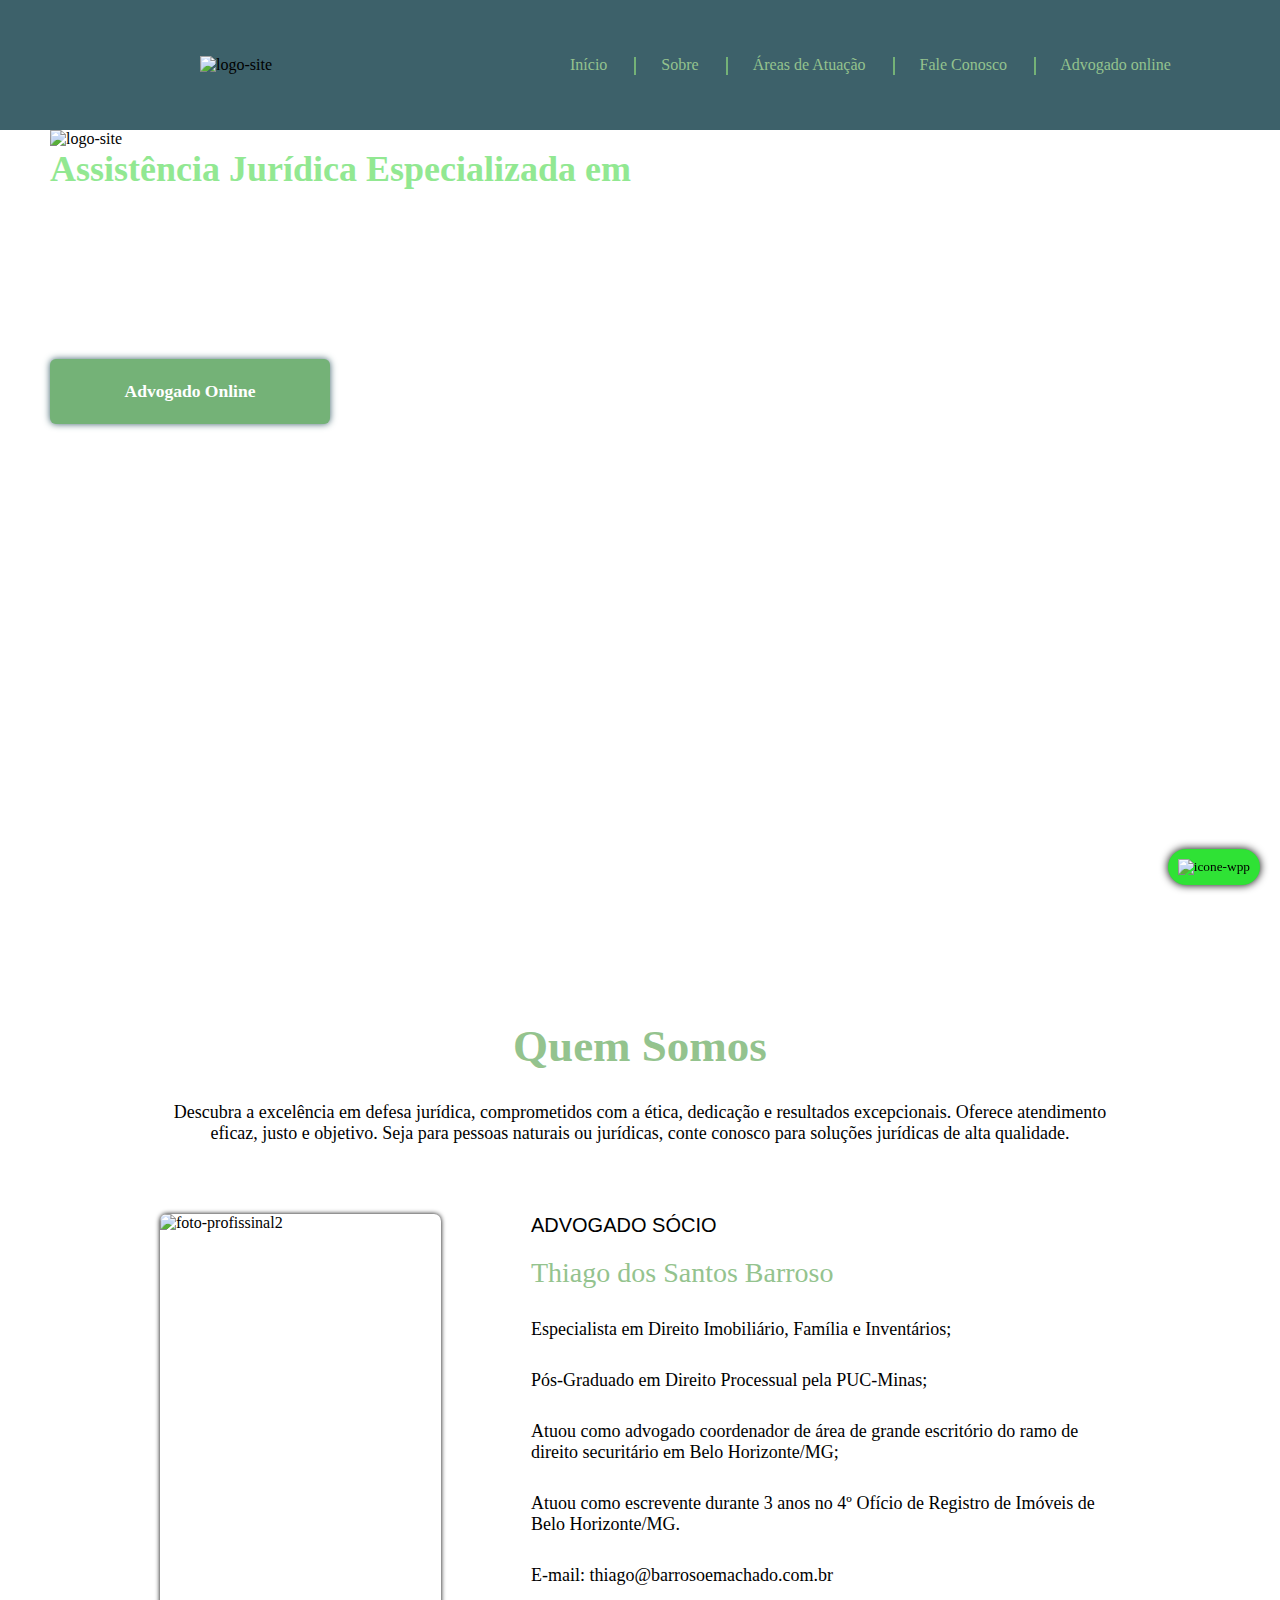
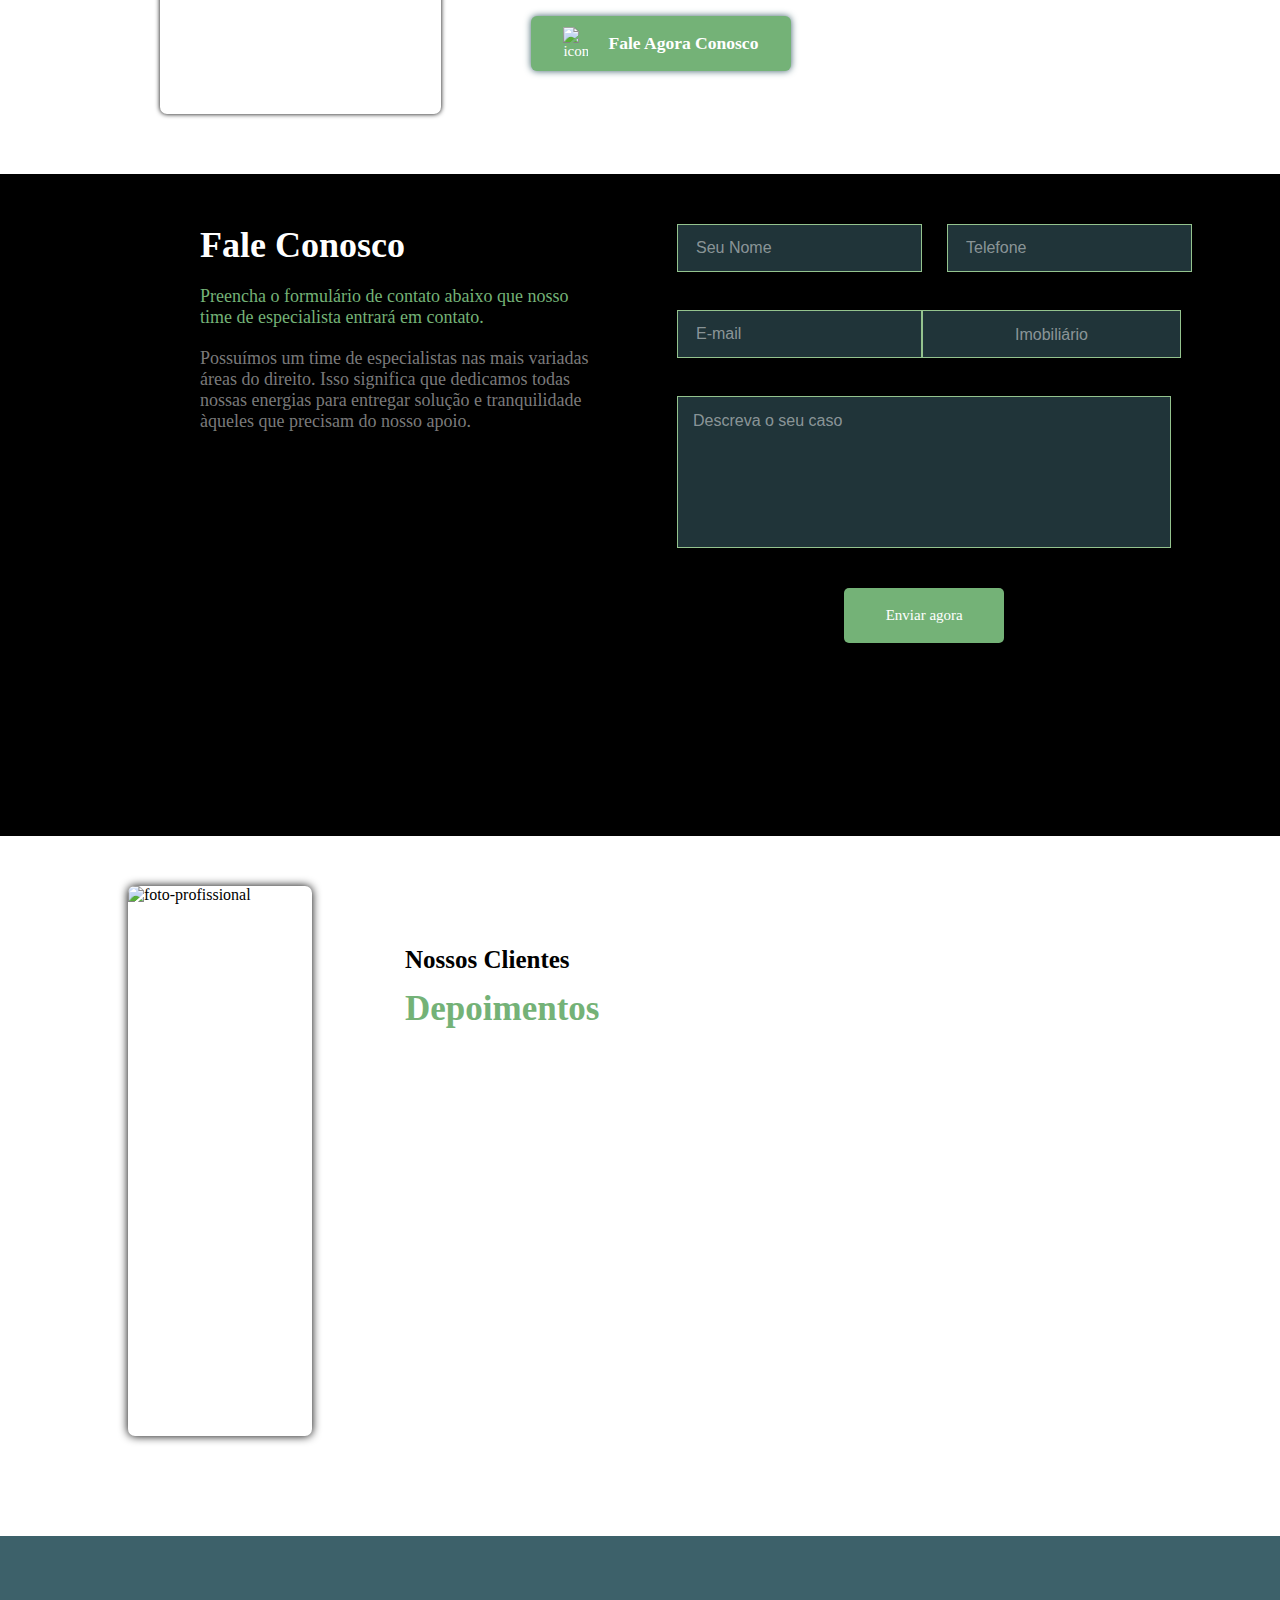
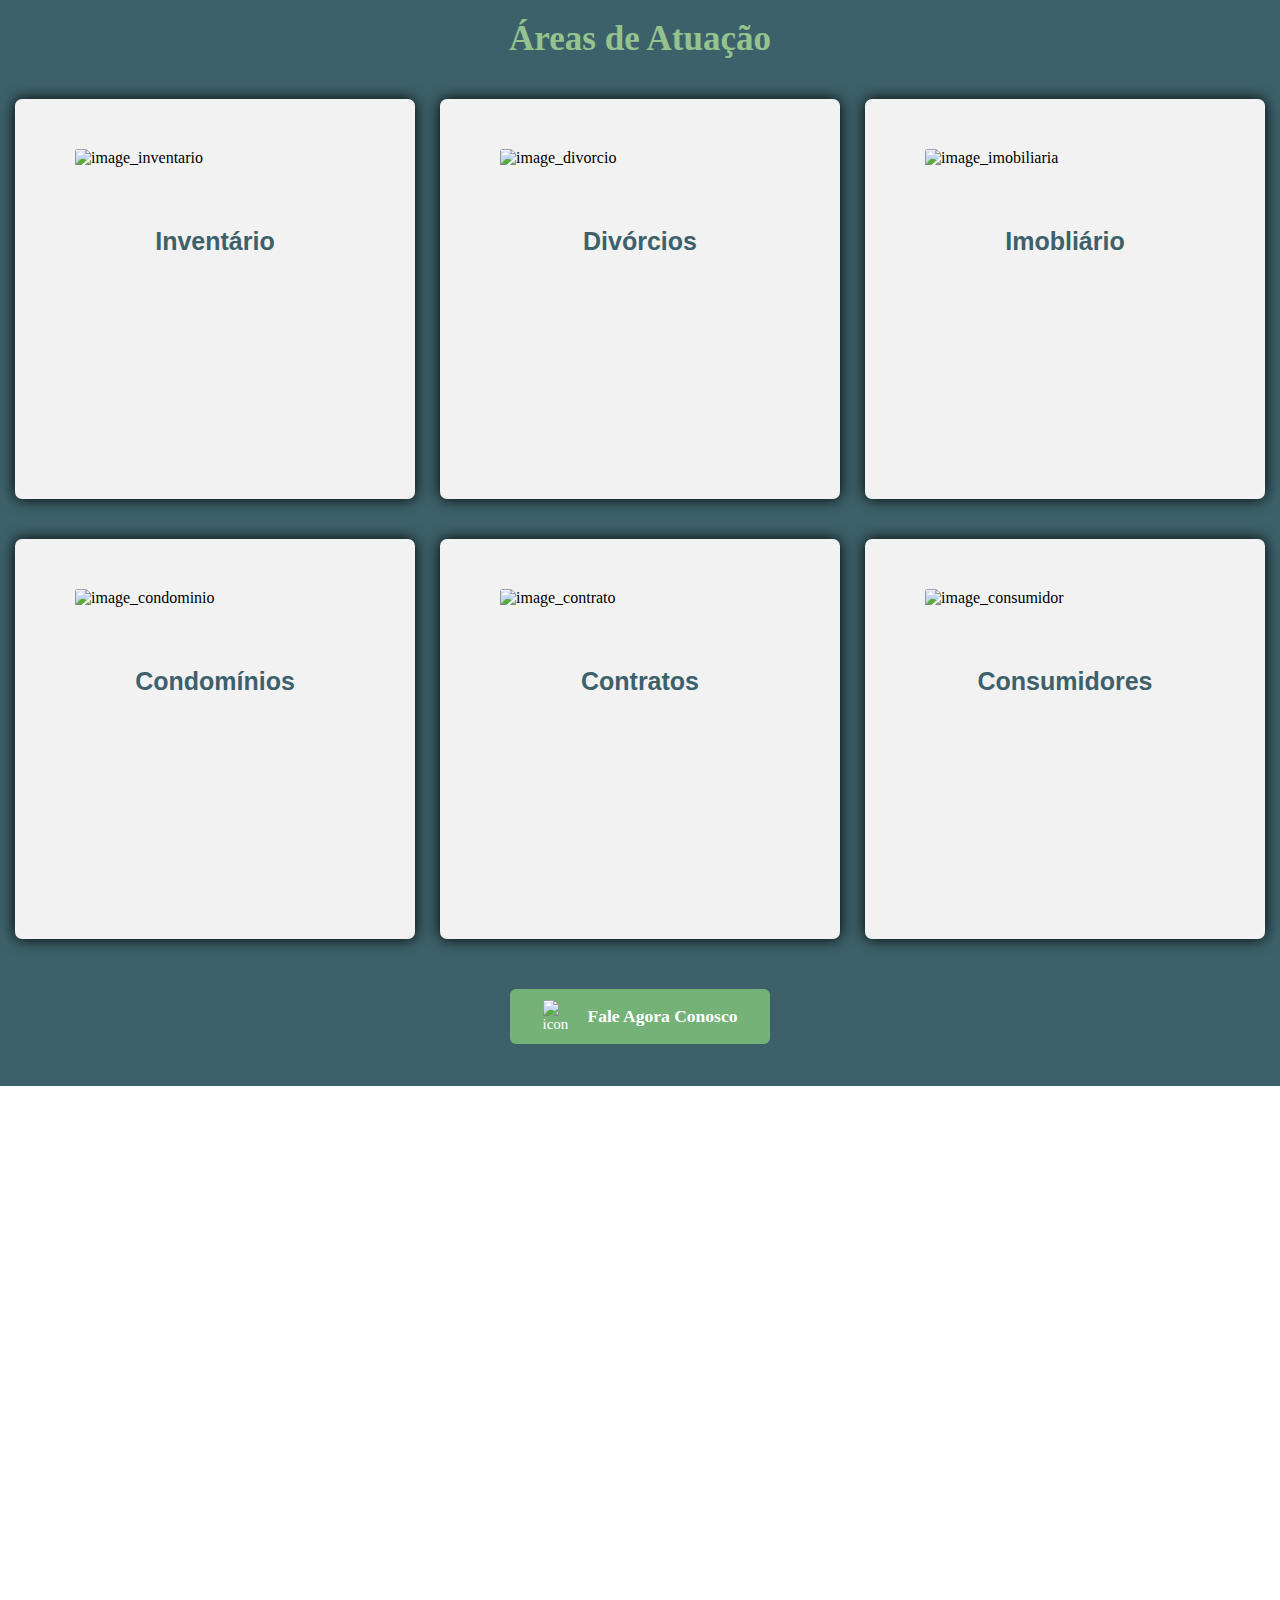
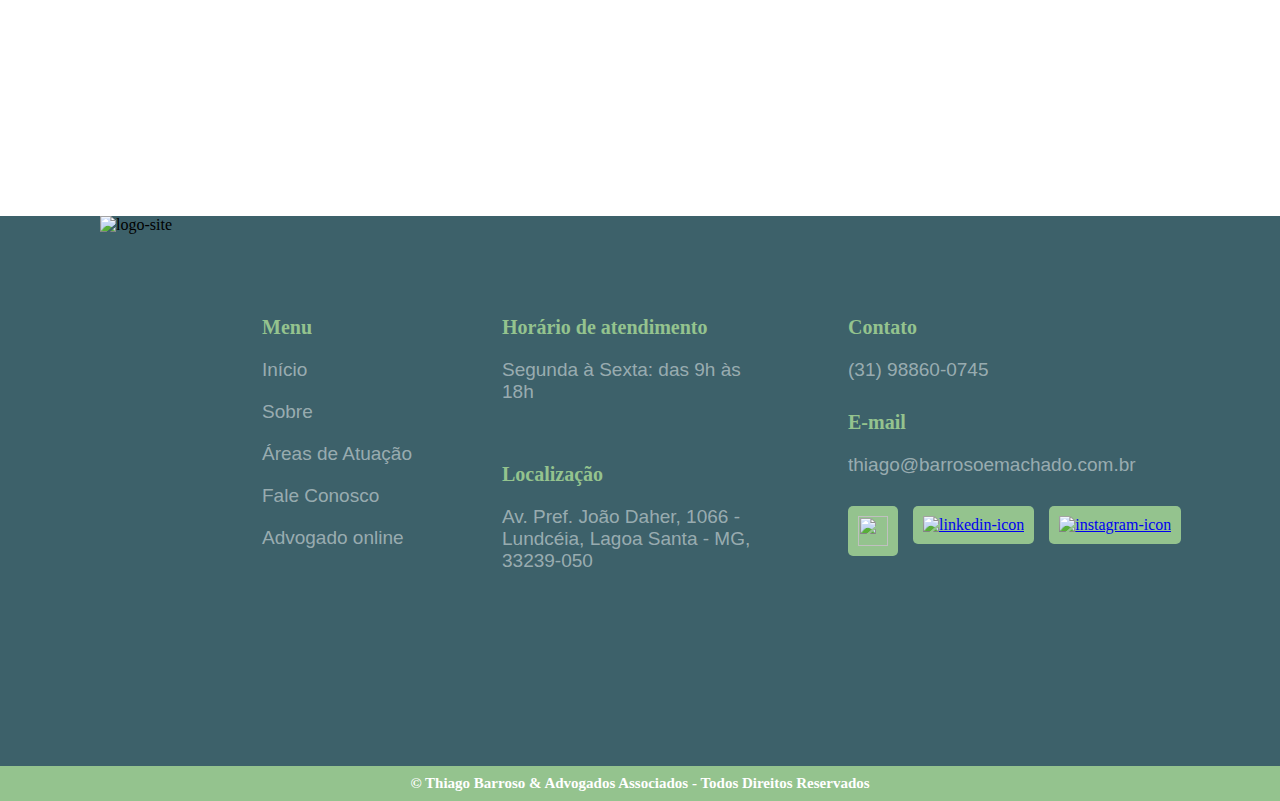
==== inicio.html @ 432f1686 "arrumei bugs" ====
<!DOCTYPE html>
<html lang="pt-br">
<head>
    <meta charset="UTF-8">
    <meta name="viewport" content="width=device-width, initial-scale=1.0">
    <link rel="stylesheet" href="./style-inicio.css">
    <link rel="stylesheet" href="./font.css">
    <link rel="stylesheet" href="./media.css">
    <link rel="shortcut icon" href="./logo_sem_fundo_verde.png" type="image/x-icon">
    <title>Imobiliário - Thiago Barroso & Advogados Associados</title>
</head>
<body>
    <header>
        <img src="./logo_sem_fundo_verde.png" alt="logo-site">
            <div class="hamburger" onclick="toggleMenu()">
            <div class="line"></div>
            <div class="line"></div>
            <div class="line"></div>
        </div>
        <nav id="menu" class="hidden">
            <a href="./inicio.html">Início</a>
            <a href="./inicio.html#about-us-group">Sobre</a>
            <a href="./inicio.html#area-atuacao">Áreas de Atuação</a>
            <a href="./inicio.html#camp-form">Fale Conosco</a>
            <a target="_blank" href="https://api.whatsapp.com/send?phone=5531988600745&text=Ol%C3%A1,%20gostaria%20de%20obter%20mais%20informa%C3%A7%C3%B5es!">Advogado online</a>
        </nav>
    </header>
    <main>
        <section class="first-section">
            <img class="logo-img" src="./logo_sem_fundo_verde.png" alt="logo-site">
            <h2>Assistência Jurídica Especializada em</h2>
            <h1>Direito Imobiliário</h1>
            <a target="_blank" href="https://api.whatsapp.com/send?phone=5531988600745&text=Ol%C3%A1,%20gostaria%20de%20obter%20mais%20informa%C3%A7%C3%B5es!">
                <button>
                    <h3>Advogado Online</h3>
                </button>
            </a>
        </section>
        <aside>
            <a target="_blank" href="https://api.whatsapp.com/send?phone=5531988600745&text=Ol%C3%A1,%20gostaria%20de%20obter%20mais%20informa%C3%A7%C3%B5es!">
                <button>
                    <img src="./icone_wpp.png" alt="icone-wpp">
                </button>
            </a>
        </aside>
        <section id="about-us-group">
            <h2>Quem Somos</h2>
            <p class="about-us-p">Descubra a excelência em defesa jurídica, comprometidos com a ética, dedicação e resultados excepcionais. Oferece atendimento eficaz, justo e objetivo. Seja para pessoas naturais ou jurídicas, conte conosco para soluções jurídicas de alta qualidade.</p>
            <section class="about-us-content">
                <img class="about-us-foto" src="./foto_advogado2.webp" alt="foto-profissinal2">
                <div class="about-us-text">
                    <h6>ADVOGADO SÓCIO</h6>
                    <h5>Thiago dos Santos Barroso</h5>
                    <p>Especialista em Direito Imobiliário, Família e Inventários;</p>
                    <p>Pós-Graduado em Direito Processual pela PUC-Minas;  </p>                    
                    <p>Atuou como advogado coordenador de área de grande escritório do ramo de direito securitário em Belo Horizonte/MG;</p>
                    <p> Atuou como escrevente durante 3 anos no 4º Ofício de Registro de Imóveis de Belo Horizonte/MG.</p>
                    <p>E-mail: thiago@barrosoemachado.com.br</p>
                    <a target="_blank" href="https://api.whatsapp.com/send?phone=5531988600745&text=Ol%C3%A1,%20gostaria%20de%20obter%20mais%20informa%C3%A7%C3%B5es!">
                        <button>
                            <img src="./icone_wpp.png" alt="icone_wpp">
                            <h3>Fale Agora Conosco</h3>
                        </button>
                    </a>
                </div>
            </section>
        </section>
        <section id="camp-form">
           <div class="fale-conosco">
            <h3>Fale Conosco</h3>
            <p class="paragrafo-1">Preencha o formulário de contato abaixo que nosso time de especialista entrará em contato.</p>
            <p class="paragrafo-2">Possuímos um time de especialistas nas mais variadas áreas do direito. Isso significa que dedicamos todas nossas energias para entregar solução e tranquilidade àqueles que precisam do nosso apoio.</p>
           </div>
           <form id="form-group">
                <div class="input-position">
                    <input required name="nome" type="text" placeholder="Seu Nome">
                    <input required name="telefone" type="tel" placeholder="Telefone">
                </div>
                <div class="input-position">
                    <input required name="email" type="email" placeholder="E-mail">
                    <select required name="select-button" class="select-button">
                        <option value="Imobiliário">Imobiliário</option>    
                        <option value="Inventário">Inventário</option>
                        <option value="Divorcio Judicial">Divórcio Judicial</option>
                        <option value="Divorcio Consensual">Divorcio Consensual</option>
                        <option value="Dissolução de União Estável">Dissolução de União Estável</option>
                        <option value="Partilha de Bens">Partilha de Bens</option>
                        <option value="Pensão Alimentícia">Pensão Alimentícia</option>
                        <option value="Revisional de Alimentos">Revisional de Alimentos</option>
                        <option value="Guarda Unilateral ou Compartilhada">Guarda Unilateral ou Compartilhada</option>
                        <option value="Regime de Visitas">Regime de Visitas</option>
                    </select>
                </div>
                <textarea required name="mensagem" id="#" placeholder="Descreva o seu caso"></textarea>
                <div class="carregamento-group">
                    <button type="submit" Zvalue="sendForm" onclick="">Enviar agora</button>
                    <p id="mensagem">Muito obrigado! Sua mensagem foi enviada, em breve um especialista irá entrar em contato.</p>
                </div>
            </form>
        </section>
        <section class="profissional-group">
            <img src="./foto_advogado.jpeg" alt="foto-profissional">
            <article class="clients-group">
                <h4>Nossos Clientes</h4>
                <h3>Depoimentos</h3>
                <iframe src='https://widgets.sociablekit.com/google-reviews/iframe/25473152'></iframe>
            </article>
        </section>
        <section id="area-atuacao">
            <h2>Áreas de Atuação</h2>
            <div class="cards">
                <section>   
                    <img loading="lazy" src="./image_inventario.jpg" alt="image_inventario">
                    <h4>Inventário</h4>
                </section>
                <section>
                    <img loading="lazy" src="./image_divorcio.jpg" alt="image_divorcio">
                    <h4>Divórcios</h4>
                </section>
                <section>
                    <img loading="lazy" src="./image_imobiliaria.jpg" alt="image_imobiliaria">
                    <h4>Imobliário</h4>
                </section>
            </div>
            <div>
                <section>
                    <img loading="lazy" src="assets/images/file.jpg" alt="image_condominio">
                    <h4>Condomínios</h4>
                </section>
                <section>
                    <img loading="lazy" src="./image_contrato.jpg" alt="image_contrato">
                    <h4>Contratos</h4>
                </section>
                <section>
                    <img loading="lazy" src="./image_consumidor.jpg" alt="image_consumidor">
                    <h4>Consumidores</h4>
                </section>
            </div>
            <a href="#">
                <button>
                    <img src="./images/icone_wpp.png" alt="icone_wpp">
                    <h3>Fale Agora Conosco</h3>
                </button>
            </a>
        </section>
        <section class="iframe">
            <iframe src="https://www.google.com/maps/embed?pb=!1m14!1m8!1m3!1d15031.614350028365!2d-43.9012396!3d-19.6314192!3m2!1i1024!2i768!4f13.1!3m3!1m2!1s0x497288a84dc6ca2f%3A0x1bb249ce52d13513!2sThiago%20Barroso%20%26%20Advogados%20Associados!5e0!3m2!1spt-BR!2sbr!4v1728519168104!5m2!1spt-BR!2sbr" referrerpolicy="no-referrer-when-downgrade"></iframe>
        </section>
        <section class="infos">
            <div class="content-infos">
                <div class="sala">
                    <img src="./logo_sem_fundo_verde.png" alt="logo-site">
                </div>
                <div class="menu">
                    <h5>Menu</h5>
                    <nav>
                        <a href="./inicio.html">Início</a>
                        <a href="#about-us-group">Sobre</a>
                        <a href="#area-atuacao">Áreas de Atuação</a>
                        <a href="#camp-form">Fale Conosco</a>
                        <a target="_blank" href="https://api.whatsapp.com/send?phone=5531988600745&text=Ol%C3%A1,%20gostaria%20de%20obter%20mais%20informa%C3%A7%C3%B5es!">Advogado online</a>
                    </nav>
                </div>
                <div class="atendimento-group">
                    <h5>Horário de atendimento</h5>
                    <p>Segunda à Sexta: das 9h às 18h</p>
                    <h5 id="localizacao">Localização</h5>
                    <p>Av. Pref. João Daher, 1066 - Lundcéia, Lagoa Santa - MG, 33239-050</p>
                </div>
                <div class="contato-group">
                    <h5>Contato</h5>
                    <p>(31) 98860-0745</p>
                    <div class="email">
                        <h5>E-mail</h5>
                        <p>thiago@barrosoemachado.com.br</p>
                    </div>
                    <div class="social">
                        <a target="_blank" href="#" alt="facebook-icon"><img src="/programa_advogado/assets/images/facebook_icon.png"></a>
                        <a target="_blank" href="https://www.linkedin.com/in/thiago-dos-santos-barroso-a191b5116/"><img src="/programa_advogado/assets/images/linkedin_icon.png" alt="linkedin-icon"></a>
                        <a target="_blank" href="https://www.instagram.com/drthiagosbarroso/"><img src="/programa_advogado/assets/images/instagram_icon.png" alt="instagram-icon"></a>
                    </div>
                </div>
            </div>
        </section>
    </main>
    <footer>
        <h6>© Thiago Barroso & Advogados Associados - Todos Direitos Reservados</h6>    
    </footer>

    <script type="text/javascript" src="https://cdn.jsdelivr.net/npm/@emailjs/browser@4/dist/email.min.js"></script>
    <script type="text/javascript">
        (function() {
            emailjs.init({
              publicKey: "Jym0QUaiB3xEOn6yO",
            });
        })();
    </script>
    <script type="text/javascript">
        window.onload = function() {
            document.getElementById('form-group').addEventListener('submit', function(event) {
                event.preventDefault();
                document.getElementById('mensagem').style.display = 'block';
                emailjs.sendForm('service_71qqk7f', 'template_hvexcg1', this)
                    .then(() => {
                        console.log('SUCCESS!');
                    }, (error) => {
                        console.log('FAILED...', error);
                    });
            });
        }
    </script>
    <script>
        document.getElementById('form-group').addEventListener('submit', function(event) {
            event.preventDefault(); // Impede o envio do formulário
            document.getElementById('mensagem').style.display = 'block'; // Mostra a mensagem
        });
    </script>
    <script>
        function toggleMenu() {
            const menu = document.getElementById('menu');
            menu.classList.toggle('hidden');
    
            // Se o menu estiver visível, exibe o elemento, caso contrário, oculta
            if (!menu.classList.contains('hidden')) {
                elemento.style.display = 'block'; // Exibe o texto ao abrir o menu
            } else {
                elemento.style.display = 'none'; // Oculta o texto ao fechar o menu
            }
        }
    </script>
</body>
</html>
---- style-inicio.css ----
*{
    padding: 0px;
    margin: 0px;
    font-family: merriweather bold;
}
@keyframes animate{
    0%{
        transform: scale(1);  
    }
    50%{
        transform: scale(1.1);
    }
    100%{
        transform: scale(1);
    }  
}
html{
    scroll-behavior: smooth;
    overflow-x: hidden;
}
body{
    background-color: white;
    max-width: 100%;
}
header{
    display: flex;
    flex-direction: row;
    align-items: center;
    height: 130px;
    background-color: #3d616a;
}
header img{
    width: 200px;
    margin-left: 200px;
}
.hamburger {
    cursor: pointer;
    display: none; /* Inicialmente oculto */
    flex-direction: column;
    width: 30px;
    margin: 10px;
}
.line {
    height: 3px;
    width: 25px;
    background-color: #94c38e;
    margin: 2px 0;
}
header nav{
    margin-left: 170px;
}
header a {
    color: #94c38e;
    text-decoration: none;
    padding-right:50px;
    transition: transform 0.3s ease-in-out, font-size 0.3s;
}
header a:hover{
   transform: scale(1.1);
   font-size: 19px;
}
header a:not(:last-child)::after{
    content: '';
    position: absolute;
    transform: translateY(-50%);
    height: 18px;
    width: 2px;
    margin-left: 27px;
    margin-top: 10px;
    background-color: rgb(116, 178, 119); /* Cor da linha */
}
.first-section{
    display: flex;
    flex-direction: column;
    height: 90vh;
    padding-left: 50px;
    background-image: url(./banner_balanca.jpg);
    background-size: cover;
}    
.logo-img{
    width: 350px;
}
.first-section h2{
    font-size: 36px;
    color: rgb(146, 232, 146);
    font-family: merriweather bold;
}
.first-section h1{
    margin-top: 20px;
    font-size: 60px;
    color: white;
}
.first-section button{
    display: flex;
    flex-direction: row;
    align-items: center;
    justify-content: center;
    width: 280px;
    height: 65px;
    background-color: rgb(116, 178, 119);
    border-radius: 6px;
    font-size: 15px;
    color: #FFFFFF;
    border: none;
    margin-top: 80px;
    cursor: pointer; 
    box-shadow: 0px 0px 7px #3d616a;
}
.first-section button:hover{
    animation: animate 2s linear infinite;
}
.first-section a{
    text-decoration: none;
}
aside{
    display: flex;
    flex-direction: row;
    justify-content: end;
}
aside img{
    width: 50px;
}
aside button{
    position: fixed;
    border-radius: 100px;
    border: none;
    background-color: #2fe235;
    padding: 10px;
    bottom: 15px;
    right: 20px;
    cursor: pointer;
    box-shadow: 0px 0px 8px;
    transition: transform 0.3s ease;
}
aside button:hover{
    transform: scale(1.1);
}
#about-us-group{
    display: flex;
    flex-direction: column;
    align-items: center;
    width: 75%;
    margin: 0 auto;
    margin-top: 80px;
}
#about-us-group h2{
    font-size: 45px;
    color: #94c38e; 
}
.about-us-p{
    font-size: 18px;
    font-family: open sans;
    text-align: center;
    padding-top: 30px;
    font-weight: 300;
    padding-bottom: 70px;
}
.about-us-foto{
    width: 410px;
    height: 500px;
    border-radius: 7px;
    box-shadow: 0px 0px 5px black;
}
.about-us-content{
    display: flex;
}
.about-us-text{
    padding-left: 90px;
    padding-top: 0px;
}
.about-us-text h6{
    font-family: sans-serif;
    font-size: 20px;
    font-weight: 200;
    padding-bottom: 20px;
}
.about-us-text h5{
    font-weight: 100;
    color: #94c38e;
    font-size: 28px;
    padding-bottom: 30px;
}
.about-us-text p{
    font-family: open sans;
    font-weight: 300;
    font-size: 18px;
    padding-bottom: 30px;
}
.about-us-content button{
    display: flex;
    flex-direction: row;
    align-items: center;
    justify-content: center;
    width: 260px;
    height: 55px;
    background-color: rgb(116, 178, 119);
    border-radius: 6px;
    font-size: 15px;
    color: #FFFFFF;
    border: none;
    cursor: pointer; 
    box-shadow: 0px 0px 7px #3d616a;
}
.about-us-content button:hover{
    animation: animate 2s linear infinite;
}
.about-us-content button img{
    margin-right: 20px;
    width: 25px;
}
.about-us-content a{
    text-decoration: none;
}
#camp-form{
    display: flex;
    flex-direction: row;
    height: 68vh;
    background-color: black;
    padding-left: 200px;
    padding-right: 100px;
    padding-top: 50px;
    margin-top: 60px;
    background-image: url(./banner_tematico.png);
    background-size: cover;
    background-position: center;
}
#camp-form h3{
    font-family: playfair display regular;
    font-size: 36px;
    color: white;
}
.fale-conosco{
    width: 40%;
}
.paragrafo-1{
    font-size: 18px;
    color: rgb(116, 178, 119);
    font-family: open sans;
    margin-top: 20px;
}
.paragrafo-2{
    color: rgba(255, 255, 255, 0.484);
    font-family: open sans;
    margin-top: 20px;
    font-size: 18px;
}
.input-position{
    display: flex;
    flex-direction: row;
    justify-content: space-between;
}
.select-button{
    display: flex;  
    appearance: none;
    width: 277px;
    height: 48px;
    outline: none;
    border: none;
    color: rgba(255, 255, 255, 0.484);
    background-color: #203439;
    border: 1px solid #94c38e;
    font-family: sans-serif;
    font-size: 16px;
    text-align: center;
}
#form-group{
    display: flex;
    flex-direction: column;
    margin-left: 60px;
    max-width: 53%;
}
#form-group input{
    width: 240px;
    height: 10px;
    padding: 18px;
    margin-bottom: 38px;
    margin-left: 25px;
    background-color: #203439;
    color: white;
    border: 1px solid #94c38e;
    outline: none;
    font-family: sans-serif;
    font-size: 16px; 
}
#form-group input:focus{
    outline: none;
    box-shadow: 0px 0px 7px #94c38e;
    transition: all 0.15s ease-in-out;
}
#form-group input:active{
    transform: scale(1);
}
#form-group input::placeholder{
    color: rgba(255, 255, 255, 0.484);
    font-family: sans-serif;
}
#form-group textarea{
    margin-left: 25px;
    height: 120px;
    padding: 15px;
    resize: none;
    box-shadow: none;
    border: 1px solid #94c38e;
    background-color: #203439;
    color: white;
    font-family: sans-serif;
    font-size: 16px;
}
#form-group textarea:focus{
    outline: none;
    transition: all 0.15s ease-in-out;
    box-shadow: 0px 0px 7px #94c38e;
}
#form-group textarea::placeholder{
    color: rgba(255, 255, 255, 0.484);
}
.carregamento-group{
    display: flex;
    flex-direction: row;
    justify-content: center;
    align-items: center;
    text-align: center;
}
#mensagem{
    display: none;
    font-family: merriweather light;
    padding-top: 40px;
    color: #94c38e;
}
.carregamento-group button{
    margin-left: 25px;
    margin-top: 40px;
    height: 55px;
    width: 160px;
    border-radius: 20px;
    color: white;
    font-family: open sans;
    font-size: 15px;
    background-color: rgb(116, 178, 119);
    border: none;
    border-radius: 5px;
    cursor: pointer;
}
.carregamento-group button:hover{
    background-color: rgb(128, 190, 132);
    transition: all 0.45s ease;
}
.profissional-group{
    display: flex;
    flex-direction: row;
    width: 80%;
    margin: 0 auto;
    margin-top: 50px;
    margin-bottom: 100px;
}
.profissional-group img{
    border-radius: 7px;
    box-shadow: 0px 0px 10px black;
    width: 400px;
    height: 550px;
}
.clients-group{
    margin-left: 40px;
}
.clients-group h4{
    margin-top: 60px;
    font-size: 25px;
    margin-left: 53px;
}
.clients-group h3{
    margin-top: 15px;
    color: rgb(116, 178, 119);
    font-size: 35px;
    margin-left: 53px;
}
.clients-group iframe{
    border: none;
    margin-top: 40px;
    height: 300px;
    width: 800px;
}
#area-atuacao{
    display: flex;
    flex-direction: column;
    align-items: center;
    justify-content: center;
    height: 1150px;
    background-color: #3d616a;
}
#area-atuacao div{
    display: flex;
    margin-top: 40px;    
}
#area-atuacao div section{
    display: flex;
    flex-direction: column;
    align-items: center;
    height: 400px;
    width: 400px;
    background-color: #F2F2F2;
    border-radius: 7px;
    box-shadow: 0px 0px 15px;
}
#area-atuacao div section:not(:last-child){
    margin-right: 25px;
}
#area-atuacao img{
    width: 280px;
    margin-top: 50px;
    border-radius: 3px;
}
#area-atuacao h2{
    color: #94c38e;
    font-size: 35px;
    padding-top: 40px;
}
#area-atuacao h4{
    font-size: 25px;
    color: #3d616a;
    font-family: sans-serif;
    font-weight: bold;
    margin-top: 60px;
}
#area-atuacao button{
    display: flex;
    flex-direction: row;
    align-items: center;
    justify-content: center;
    width: 260px;
    height: 55px;
    background-color: rgb(116, 178, 119);
    border-radius: 6px;
    font-size: 15px;
    color: #FFFFFF;
    border: none;
    cursor: pointer; 
    box-shadow: 0px 0px 7px #3d616a;
    margin-top: 50px;
}
#area-atuacao button:hover{
    animation: animate 2s linear infinite;
}
#area-atuacao button img{
    margin-right: 20px;
    margin-bottom: 50px;
    width: 25px;
}
#area-atuacao a{
    text-decoration: none;
}
.iframe{
    display: flex;
    flex-direction: column;
    width: 83%;
    margin: 0 auto;
    margin-top: 50px;
}
.iframe iframe{
    height: 70vh;
    border: none;
    border-radius: 8px;
}
.infos{
    background-color: #3d616a;
    margin-top: 50px;
    height: 550px;
    background-image: url(./banner_tematico.png);
}
.infos p{
     color: rgba(255, 255, 255, 0.484);
     font-family: sans-serif;
     font-size: 19px;
}
.content-infos{
    display: flex;
    flex-direction: row;
}
.content-infos img{
    width: 300px;
    margin-left: 100px;
}
.menu{
    margin-left: 90px;
    margin-top: 100px;
}
.menu h5{
    color: #94c38e;
    font-size: 20px;
    margin-bottom: 20px;
}
.menu nav{
    display: flex;
    flex-direction: column;
}  
.menu a{
    margin-bottom: 20px;
    text-decoration: none;
    color: rgba(255, 255, 255, 0.484);
    font-family: sans-serif;
    font-size: 19px;
} 
.menu a:hover{
    color: white;
}
.atendimento-group{
    margin-left: 90px;
    margin-top: 100px;
    width: 20%;
}
.atendimento-group h5{
    color: #94c38e;
    font-size: 20px;
    margin-bottom: 20px;
}
#localizacao{
    margin-top: 60px;
}
.contato-group{
    margin-left: 90px;
    margin-top: 100px;
}
.contato-group h5{
    color: #94c38e;
    font-size: 20px;
    margin-bottom: 20px;
}
.email{
    margin-top: 30px;
}
.social{
    display: flex;
    flex-direction: row;
}
.social img{
    height: 30px;
    width: 30px;
    background-color: #94c38e;
    margin-left: 0;
    margin-top: 30px;
    margin-right: 15px;
    padding: 10px;
    border-radius: 5px;
    border: none;
}   
footer{
    display: flex;
    justify-content: center;
    align-items: center;
    height: 35px;
    background-color: #94c38e;
}
footer h6{
    font-size: 15px;
    color: white;
}
.container{
    display: flex;
}
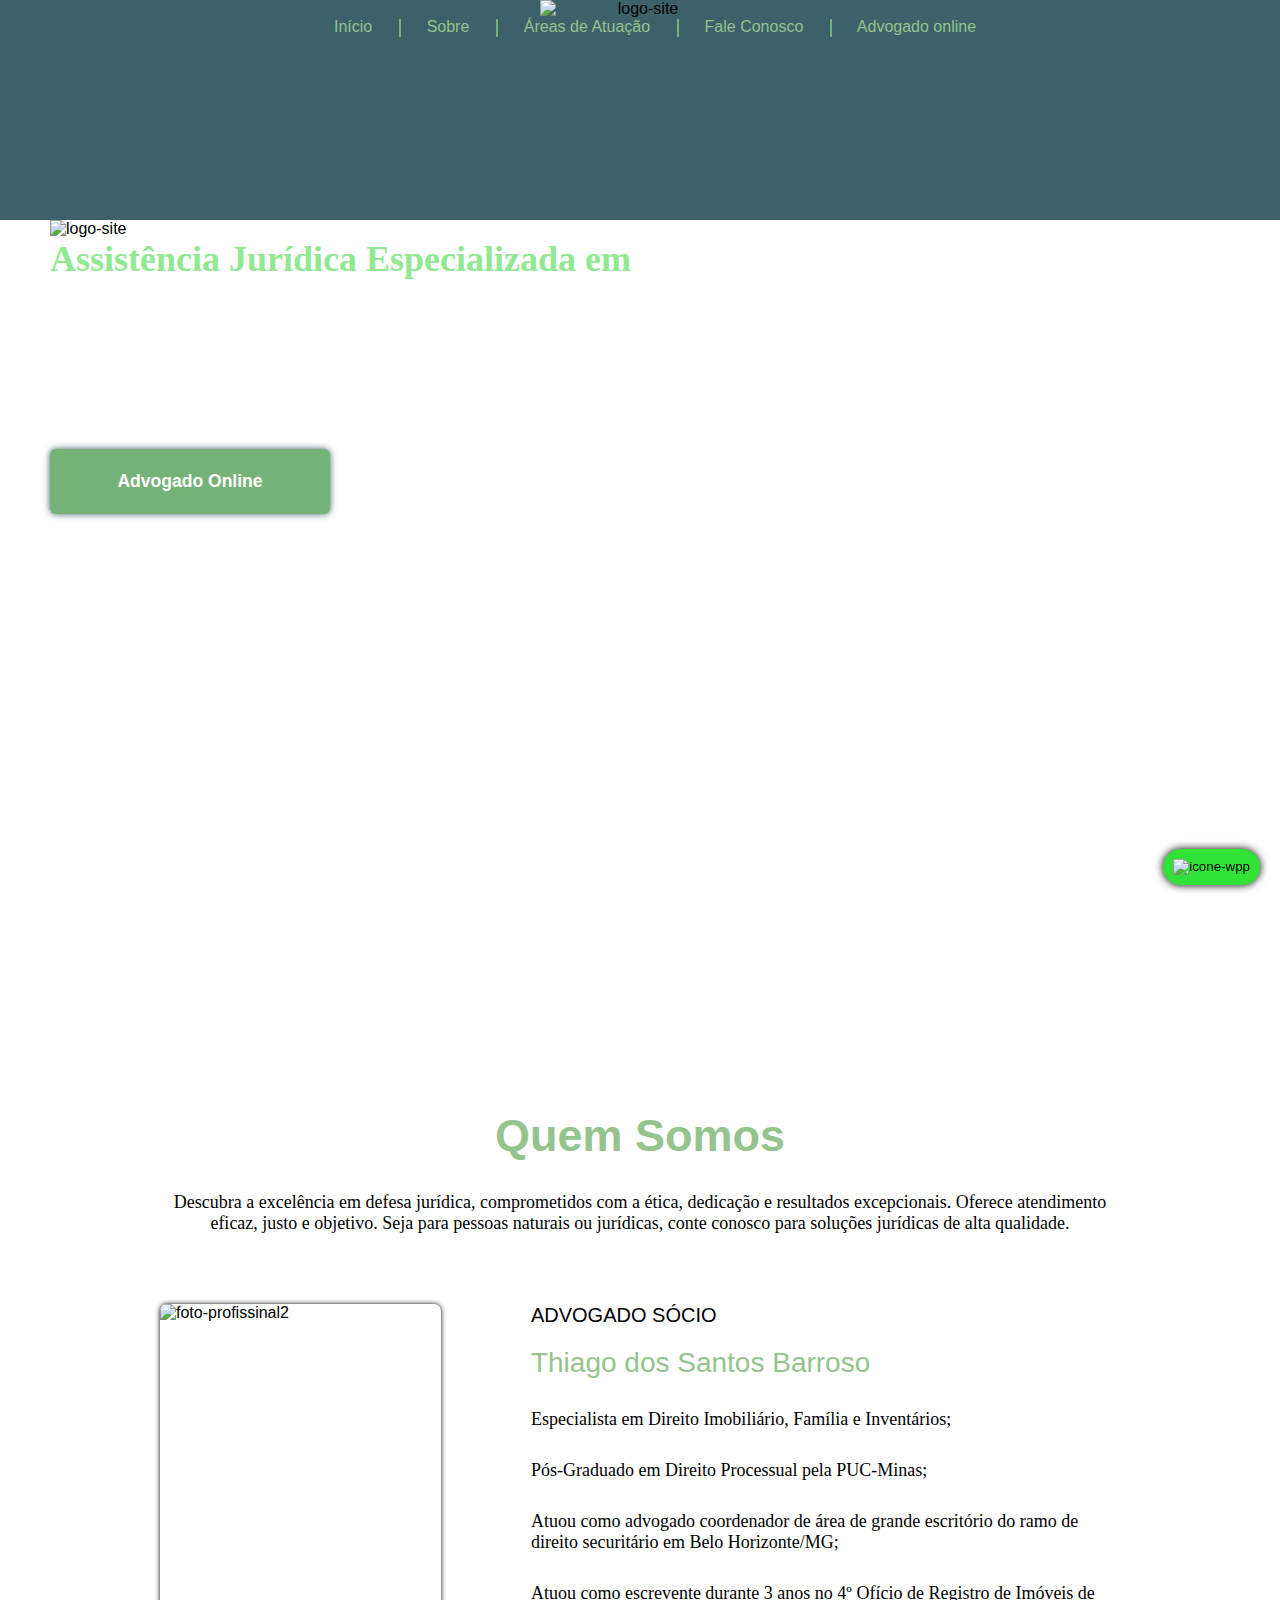
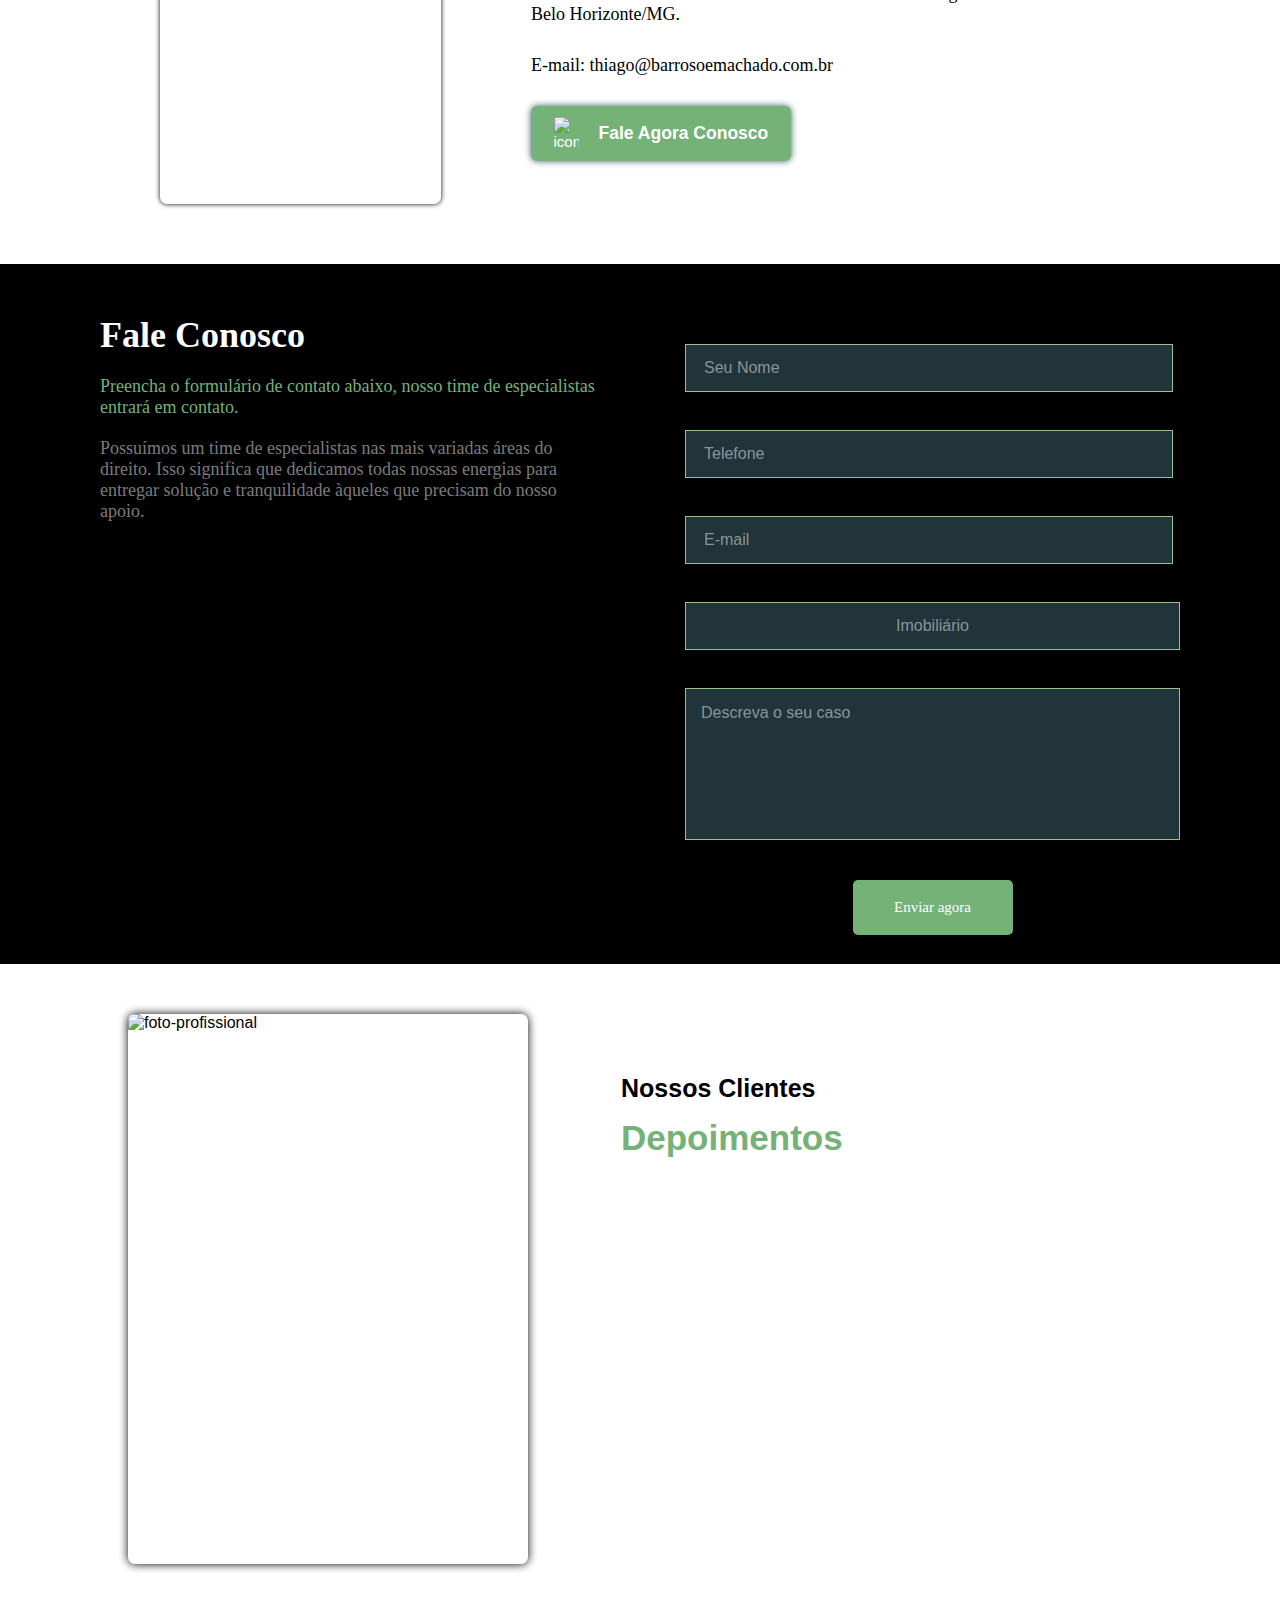
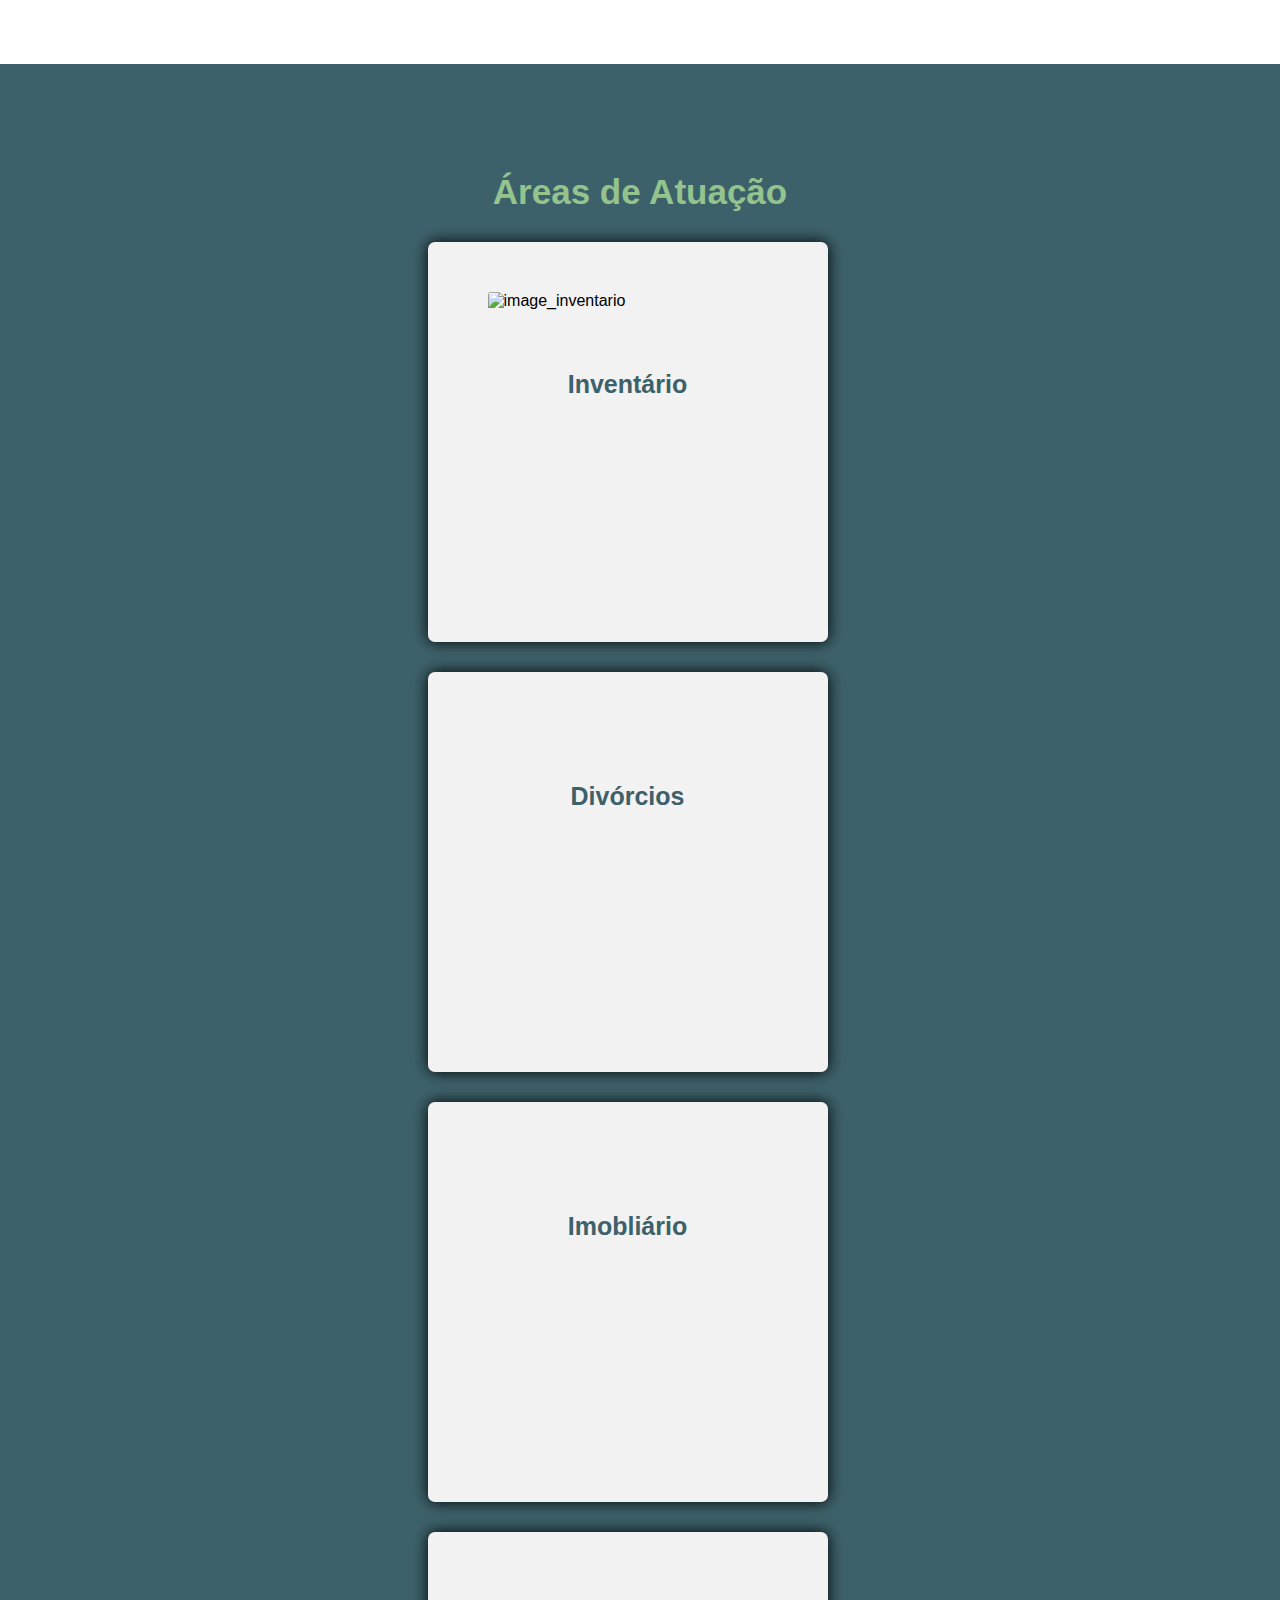
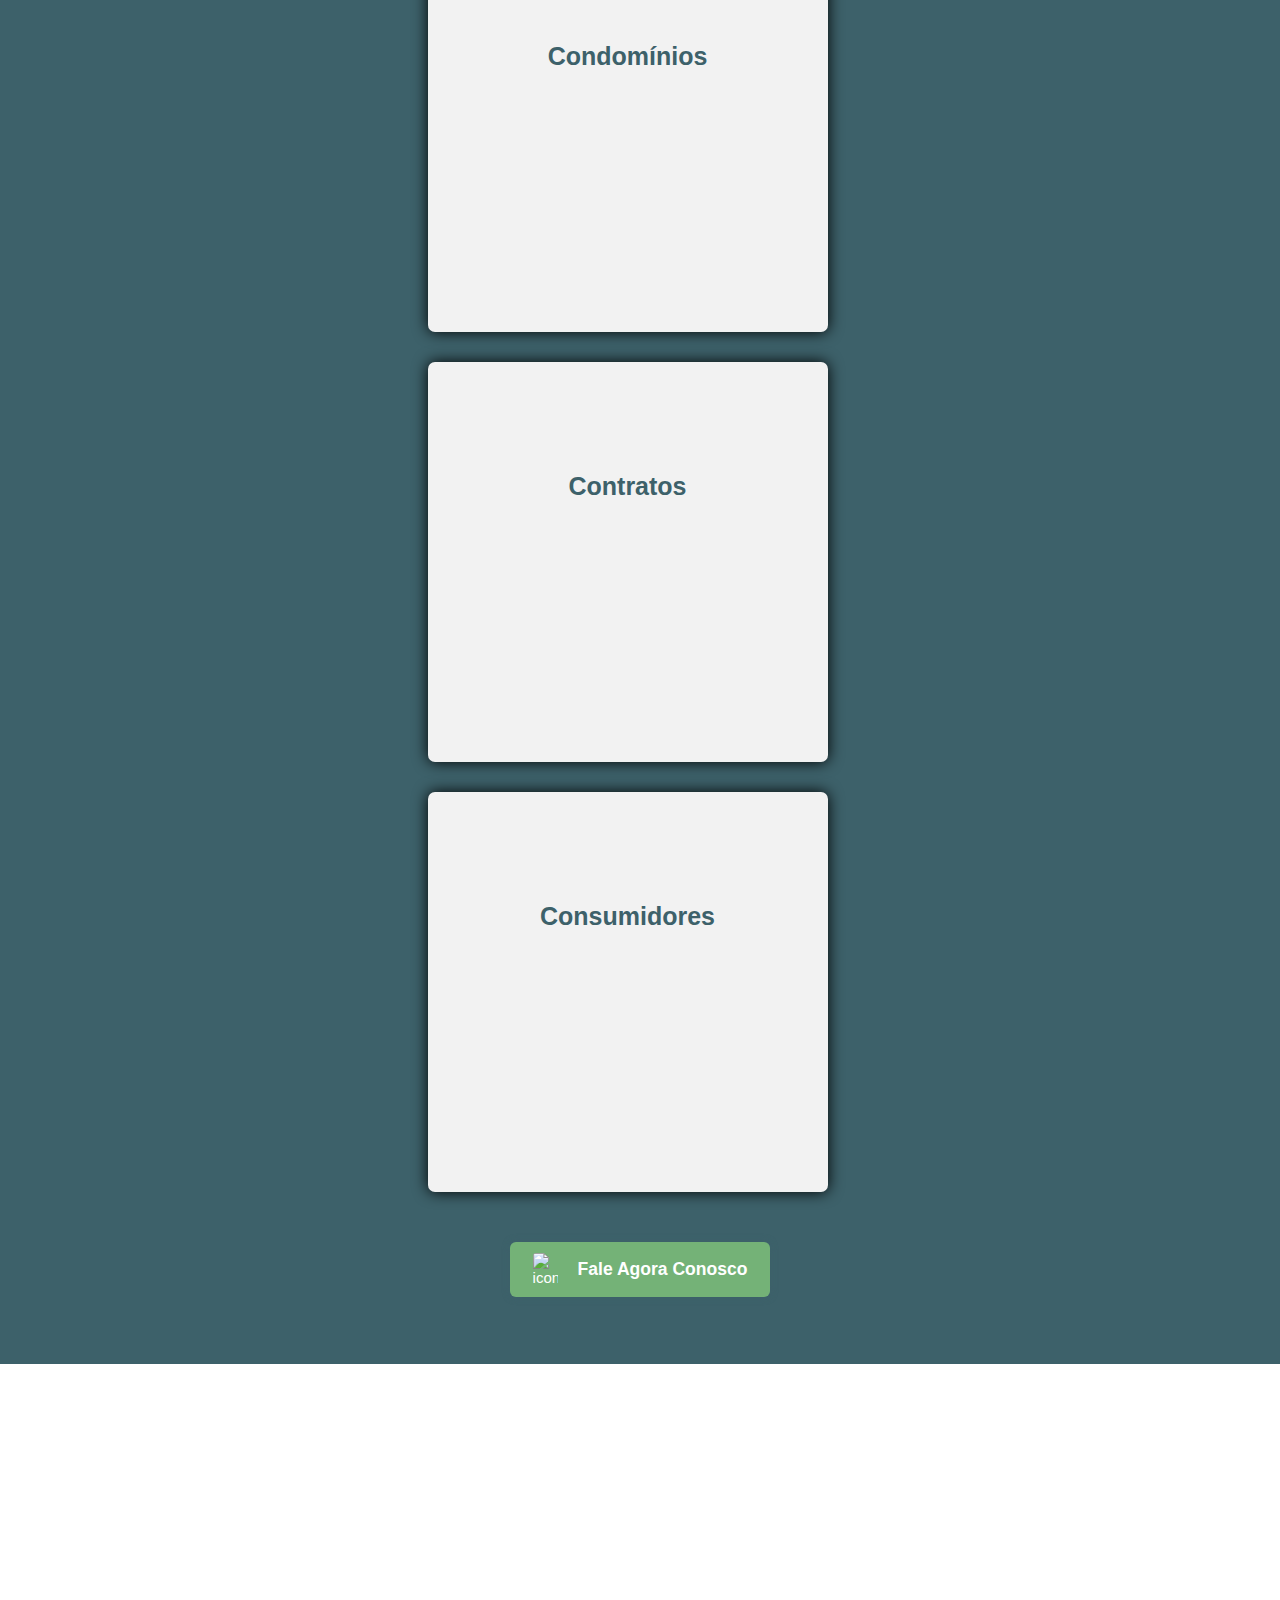
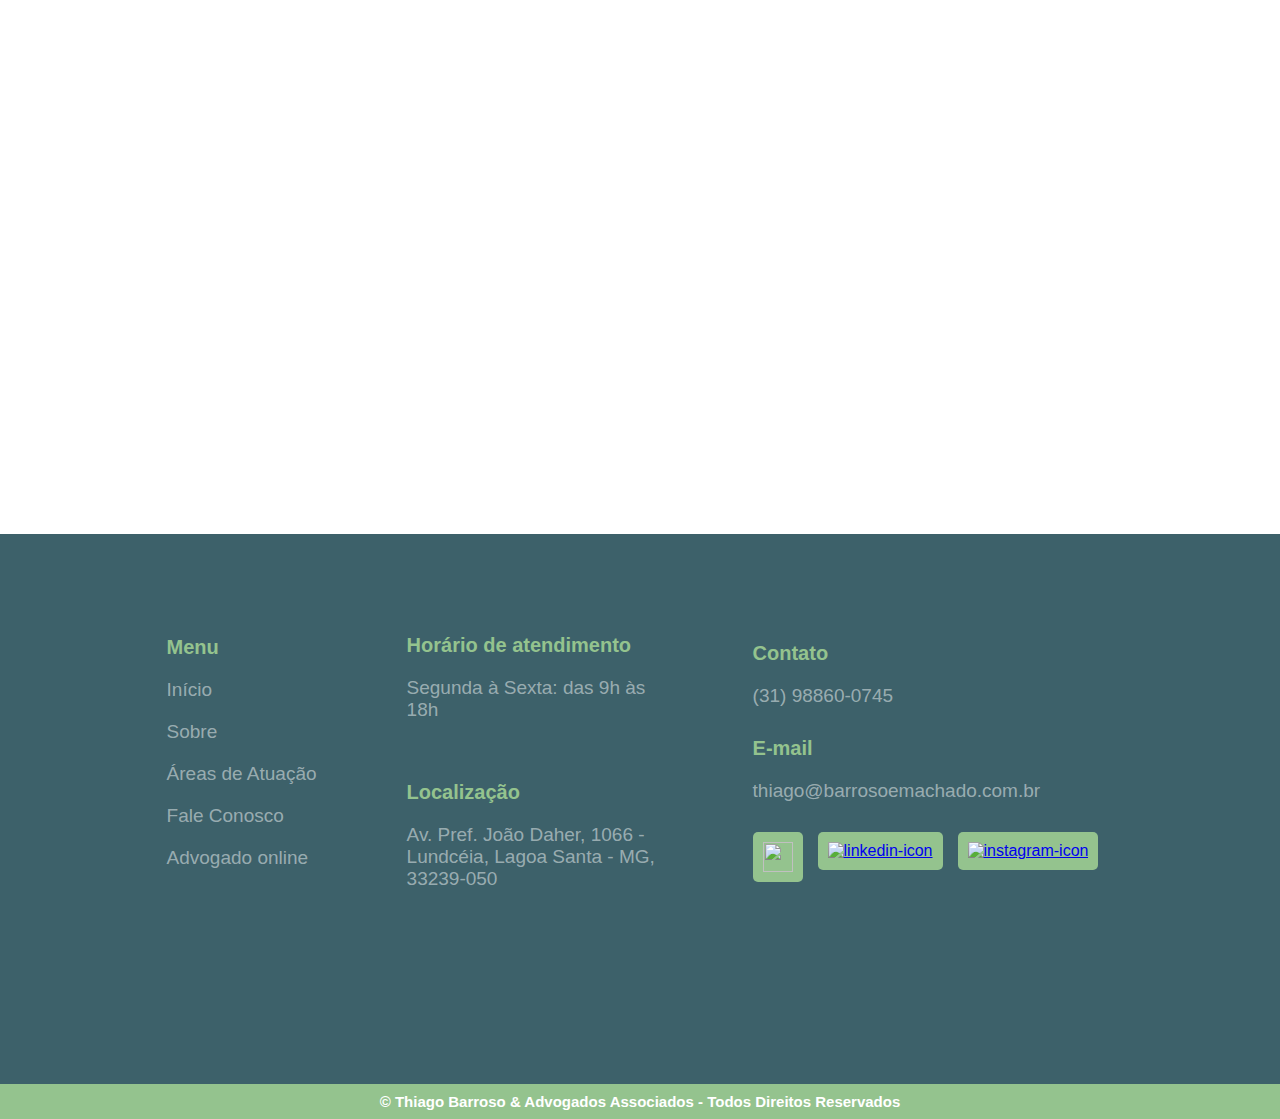
==== commit 224c4af7: "atualizei projeto" ====
--- a/inicio.html
+++ b/inicio.html
@@ -6,13 +6,13 @@
     <link rel="stylesheet" href="./style-inicio.css">
     <link rel="stylesheet" href="./font.css">
     <link rel="stylesheet" href="./media.css">
-    <link rel="shortcut icon" href="./logo_sem_fundo_verde.png" type="image/x-icon">
+    <link rel="shortcut icon" href="./logo_sem_fundo_preta.png" type="image/x-icon">
     <title>Imobiliário - Thiago Barroso & Advogados Associados</title>
 </head>
 <body>
     <header>
         <img src="./logo_sem_fundo_verde.png" alt="logo-site">
-            <div class="hamburger" onclick="toggleMenu()">
+        <div class="hamburger" onclick="toggleMenu()">
             <div class="line"></div>
             <div class="line"></div>
             <div class="line"></div>
@@ -64,39 +64,41 @@
                     </a>
                 </div>
             </section>
-        </section>
-        <section id="camp-form">
-           <div class="fale-conosco">
-            <h3>Fale Conosco</h3>
-            <p class="paragrafo-1">Preencha o formulário de contato abaixo que nosso time de especialista entrará em contato.</p>
-            <p class="paragrafo-2">Possuímos um time de especialistas nas mais variadas áreas do direito. Isso significa que dedicamos todas nossas energias para entregar solução e tranquilidade àqueles que precisam do nosso apoio.</p>
-           </div>
-           <form id="form-group">
-                <div class="input-position">
-                    <input required name="nome" type="text" placeholder="Seu Nome">
-                    <input required name="telefone" type="tel" placeholder="Telefone">
-                </div>
-                <div class="input-position">
-                    <input required name="email" type="email" placeholder="E-mail">
-                    <select required name="select-button" class="select-button">
-                        <option value="Imobiliário">Imobiliário</option>    
-                        <option value="Inventário">Inventário</option>
-                        <option value="Divorcio Judicial">Divórcio Judicial</option>
-                        <option value="Divorcio Consensual">Divorcio Consensual</option>
-                        <option value="Dissolução de União Estável">Dissolução de União Estável</option>
-                        <option value="Partilha de Bens">Partilha de Bens</option>
-                        <option value="Pensão Alimentícia">Pensão Alimentícia</option>
-                        <option value="Revisional de Alimentos">Revisional de Alimentos</option>
-                        <option value="Guarda Unilateral ou Compartilhada">Guarda Unilateral ou Compartilhada</option>
-                        <option value="Regime de Visitas">Regime de Visitas</option>
-                    </select>
-                </div>
-                <textarea required name="mensagem" id="#" placeholder="Descreva o seu caso"></textarea>
-                <div class="carregamento-group">
-                    <button type="submit" Zvalue="sendForm" onclick="">Enviar agora</button>
-                    <p id="mensagem">Muito obrigado! Sua mensagem foi enviada, em breve um especialista irá entrar em contato.</p>
-                </div>
-            </form>
+        </section>  
+        <section id="camp-form" action="#">
+            <div class="align-form">
+                    <div class="fale-conosco">
+                        <h3>Fale Conosco</h3>
+                        <p class="paragrafo-1">Preencha o formulário de contato abaixo, nosso time de especialistas entrará em contato.</p>
+                        <p class="paragrafo-2">Possuímos um time de especialistas nas mais variadas áreas do direito. Isso significa que dedicamos todas nossas energias para entregar solução e tranquilidade àqueles que precisam do nosso apoio.</p>
+                    </div>
+                    <form id="form-group">
+                        <div class="input-position">
+                            <input required name="nome" type="text" placeholder="Seu Nome">
+                            <input required name="telefone" type="tel" placeholder="Telefone">
+                        </div>
+                        <div class="input-position">
+                            <input required name="email" type="email" placeholder="E-mail">
+                            <select required name="select-button" class="select-button">
+                                <option value="Imobiliário">Imobiliário</option>    
+                                <option value="Inventário">Inventário</option>
+                                <option value="Divorcio Judicial">Divórcio Judicial</option>
+                                <option value="Divorcio Consensual">Divorcio Consensual</option>
+                                <option value="Dissolução de União Estável">Dissolução de União Estável</option>
+                                <option value="Partilha de Bens">Partilha de Bens</option>
+                                <option value="Pensão Alimentícia">Pensão Alimentícia</option>
+                                <option value="Revisional de Alimentos">Revisional de Alimentos</option>
+                                <option value="Guarda Unilateral ou Compartilhada">Guarda Unilateral ou Compartilhada</option>
+                                <option value="Regime de Visitas">Regime de Visitas</option>
+                            </select>
+                        </div>
+                        <textarea required name="mensagem" id="#" placeholder="Descreva o seu caso"></textarea>
+                        <div class="carregamento-group">
+                            <button type="submit" Zvalue="sendForm" onclick="">Enviar agora</button>
+                            <p id="mensagem">Muito obrigado! Sua mensagem foi enviada, em breve um especialistas irá entrar em contato.</p>
+                        </div>
+                    </form>
+            </div>
         </section>
         <section class="profissional-group">
             <img src="./foto_advogado.jpeg" alt="foto-profissional">
@@ -124,7 +126,7 @@
             </div>
             <div>
                 <section>
-                    <img loading="lazy" src="assets/images/file.jpg" alt="image_condominio">
+                    <img loading="lazy" src="./image_condominio.jpg" alt="image_condominio">
                     <h4>Condomínios</h4>
                 </section>
                 <section>
@@ -136,9 +138,9 @@
                     <h4>Consumidores</h4>
                 </section>
             </div>
-            <a href="#">
+            <a href="https://api.whatsapp.com/send?phone=5531988600745&text=Ol%C3%A1,%20gostaria%20de%20obter%20mais%20informa%C3%A7%C3%B5es!">
                 <button>
-                    <img src="./images/icone_wpp.png" alt="icone_wpp">
+                    <img src="./icone_wpp.png" alt="icone_wpp">
                     <h3>Fale Agora Conosco</h3>
                 </button>
             </a>
@@ -155,16 +157,16 @@
                     <h5>Menu</h5>
                     <nav>
                         <a href="./inicio.html">Início</a>
-                        <a href="#about-us-group">Sobre</a>
-                        <a href="#area-atuacao">Áreas de Atuação</a>
-                        <a href="#camp-form">Fale Conosco</a>
+                        <a href="./inicio.html#about-us-group">Sobre</a>
+                        <a href="./inicio.html#area-atuacao">Áreas de Atuação</a>
+                        <a href="./inicio.html#camp-form">Fale Conosco</a>
                         <a target="_blank" href="https://api.whatsapp.com/send?phone=5531988600745&text=Ol%C3%A1,%20gostaria%20de%20obter%20mais%20informa%C3%A7%C3%B5es!">Advogado online</a>
                     </nav>
                 </div>
                 <div class="atendimento-group">
                     <h5>Horário de atendimento</h5>
                     <p>Segunda à Sexta: das 9h às 18h</p>
-                    <h5 id="localizacao">Localização</h5>
+                    <h5 class="localizacao">Localização</h5>
                     <p>Av. Pref. João Daher, 1066 - Lundcéia, Lagoa Santa - MG, 33239-050</p>
                 </div>
                 <div class="contato-group">
@@ -175,9 +177,9 @@
                         <p>thiago@barrosoemachado.com.br</p>
                     </div>
                     <div class="social">
-                        <a target="_blank" href="#" alt="facebook-icon"><img src="/programa_advogado/assets/images/facebook_icon.png"></a>
-                        <a target="_blank" href="https://www.linkedin.com/in/thiago-dos-santos-barroso-a191b5116/"><img src="/programa_advogado/assets/images/linkedin_icon.png" alt="linkedin-icon"></a>
-                        <a target="_blank" href="https://www.instagram.com/drthiagosbarroso/"><img src="/programa_advogado/assets/images/instagram_icon.png" alt="instagram-icon"></a>
+                        <a target="_blank" href="#" alt="facebook-icon"><img src="./facebook_icon.png"></a>
+                        <a target="_blank" href="https://www.linkedin.com/in/thiago-dos-santos-barroso-a191b5116/"><img src="./linkedin_icon.png" alt="linkedin-icon"></a>
+                        <a target="_blank" href="https://www.instagram.com/drthiagosbarroso/"><img src="./instagram_icon.png" alt="instagram-icon"></a>
                     </div>
                 </div>
             </div>
@@ -187,46 +189,49 @@
         <h6>© Thiago Barroso & Advogados Associados - Todos Direitos Reservados</h6>    
     </footer>
 
-    <script type="text/javascript" src="https://cdn.jsdelivr.net/npm/@emailjs/browser@4/dist/email.min.js"></script>
-    <script type="text/javascript">
-        (function() {
-            emailjs.init({
-              publicKey: "Jym0QUaiB3xEOn6yO",
-            });
-        })();
-    </script>
-    <script type="text/javascript">
-        window.onload = function() {
-            document.getElementById('form-group').addEventListener('submit', function(event) {
-                event.preventDefault();
-                document.getElementById('mensagem').style.display = 'block';
-                emailjs.sendForm('service_71qqk7f', 'template_hvexcg1', this)
-                    .then(() => {
-                        console.log('SUCCESS!');
-                    }, (error) => {
-                        console.log('FAILED...', error);
-                    });
-            });
+<script type="text/javascript" src="https://cdn.jsdelivr.net/npm/@emailjs/browser@4/dist/email.min.js"></script>
+<script type="text/javascript">
+    (function() {
+        emailjs.init({
+          publicKey: "Jym0QUaiB3xEOn6yO",
+        });
+    })();
+</script>
+<script type="text/javascript">
+    window.onload = function() {
+        document.getElementById('form-group').addEventListener('submit', function(event) {
+            event.preventDefault();
+
+            document.getElementById('mensagem').style.display = 'block';
+
+            emailjs.sendForm('service_71qqk7f', 'template_hvexcg1', this)
+                .then(() => {
+                    console.log('SUCCESS!');
+                }, (error) => {
+                    console.log('FAILED...', error);
+                });
+        });
+    }
+</script>
+
+<script>
+    document.getElementById('form-group').addEventListener('submit', function(event) {
+        event.preventDefault(); // Impede o envio do formulário
+        document.getElementById('mensagem').style.display = 'block'; // Mostra a mensagem
+    });
+</script>
+<script>
+    function toggleMenu() {
+        const menu = document.getElementById('menu');
+        menu.classList.toggle('hidden');
+
+        // Se o menu estiver visível, exibe o elemento, caso contrário, oculta
+        if (!menu.classList.contains('hidden')) {
+            elemento.style.display = 'block'; // Exibe o texto ao abrir o menu
+        } else {
+            elemento.style.display = 'none'; // Oculta o texto ao fechar o menu
         }
-    </script>
-    <script>
-        document.getElementById('form-group').addEventListener('submit', function(event) {
-            event.preventDefault(); // Impede o envio do formulário
-            document.getElementById('mensagem').style.display = 'block'; // Mostra a mensagem
-        });
-    </script>
-    <script>
-        function toggleMenu() {
-            const menu = document.getElementById('menu');
-            menu.classList.toggle('hidden');
-    
-            // Se o menu estiver visível, exibe o elemento, caso contrário, oculta
-            if (!menu.classList.contains('hidden')) {
-                elemento.style.display = 'block'; // Exibe o texto ao abrir o menu
-            } else {
-                elemento.style.display = 'none'; // Oculta o texto ao fechar o menu
-            }
-        }
-    </script>
+    }
+</script>
 </body>
-</html>+</html>
--- a/style-inicio.css
+++ b/style-inicio.css
@@ -1,7 +1,7 @@
 *{
     padding: 0px;
     margin: 0px;
-    font-family: merriweather bold;
+    font-family: merriweather bold, sans-serif;
 }
 @keyframes animate{
     0%{
@@ -14,13 +14,9 @@
         transform: scale(1);
     }  
 }
-html{
-    scroll-behavior: smooth;
-    overflow-x: hidden;
-}
 body{
     background-color: white;
-    max-width: 100%;
+    overflow-x: hidden;
 }
 header{
     display: flex;
@@ -28,19 +24,20 @@
     align-items: center;
     height: 130px;
     background-color: #3d616a;
+    position: relative;
 }
 header img{
     width: 200px;
     margin-left: 200px;
 }
-.hamburger {
+.hamburger{
     cursor: pointer;
     display: none; /* Inicialmente oculto */
     flex-direction: column;
     width: 30px;
     margin: 10px;
 }
-.line {
+.line{
     height: 3px;
     width: 25px;
     background-color: #94c38e;
@@ -49,14 +46,14 @@
 header nav{
     margin-left: 170px;
 }
-header a {
+header a{
     color: #94c38e;
     text-decoration: none;
     padding-right:50px;
     transition: transform 0.3s ease-in-out, font-size 0.3s;
 }
 header a:hover{
-   transform: scale(1.1);
+   transform: scale(1.2);
    font-size: 19px;
 }
 header a:not(:last-child)::after{
@@ -216,21 +213,23 @@
     flex-direction: row;
     height: 68vh;
     background-color: black;
-    padding-left: 200px;
-    padding-right: 100px;
     padding-top: 50px;
     margin-top: 60px;
     background-image: url(./banner_tematico.png);
     background-size: cover;
     background-position: center;
 }
+.align-form{
+    display: flex;
+    flex-direction: row;
+    justify-content: center;
+    padding-left: 100px;
+    padding-right: 100px;
+}
 #camp-form h3{
     font-family: playfair display regular;
     font-size: 36px;
     color: white;
-}
-.fale-conosco{
-    width: 40%;
 }
 .paragrafo-1{
     font-size: 18px;
@@ -252,7 +251,7 @@
 .select-button{
     display: flex;  
     appearance: none;
-    width: 277px;
+    width: 46%;
     height: 48px;
     outline: none;
     border: none;
@@ -266,9 +265,10 @@
 #form-group{
     display: flex;
     flex-direction: column;
+    justify-content: center;
     margin-left: 60px;
-    max-width: 53%;
-}
+   
+ }
 #form-group input{
     width: 240px;
     height: 10px;
@@ -295,16 +295,16 @@
     font-family: sans-serif;
 }
 #form-group textarea{
-    margin-left: 25px;
     height: 120px;
     padding: 15px;
+    margin-left: 25px;
     resize: none;
     box-shadow: none;
     border: 1px solid #94c38e;
     background-color: #203439;
     color: white;
     font-family: sans-serif;
-    font-size: 16px;
+    font-size: 16px;            
 }
 #form-group textarea:focus{
     outline: none;
@@ -340,7 +340,9 @@
     border: none;
     border-radius: 5px;
     cursor: pointer;
-}
+
+}
+
 .carregamento-group button:hover{
     background-color: rgb(128, 190, 132);
     transition: all 0.45s ease;
@@ -379,6 +381,7 @@
     height: 300px;
     width: 800px;
 }
+
 #area-atuacao{
     display: flex;
     flex-direction: column;
@@ -453,7 +456,8 @@
     flex-direction: column;
     width: 83%;
     margin: 0 auto;
-    margin-top: 50px;
+    margin-top: 70px;
+    
 }
 .iframe iframe{
     height: 70vh;
@@ -462,9 +466,10 @@
 }
 .infos{
     background-color: #3d616a;
-    margin-top: 50px;
+    margin-top: 70px;
     height: 550px;
     background-image: url(./banner_tematico.png);
+   
 }
 .infos p{
      color: rgba(255, 255, 255, 0.484);
@@ -474,10 +479,12 @@
 .content-infos{
     display: flex;
     flex-direction: row;
+    align-items: center;
+    justify-content: center;
 }
 .content-infos img{
     width: 300px;
-    margin-left: 100px;
+    
 }
 .menu{
     margin-left: 90px;
@@ -512,7 +519,7 @@
     font-size: 20px;
     margin-bottom: 20px;
 }
-#localizacao{
+.localizacao{
     margin-top: 60px;
 }
 .contato-group{
@@ -577,3 +584,10 @@
 
 
 
+
+
+
+
+
+
+
--- a/font.css
+++ b/font.css
@@ -0,0 +1,28 @@
+@font-face {
+    font-family: 'merriweather bold';
+    src: url('./Merriweather-Bold.ttf');
+}
+@font-face {
+    font-family: 'merriweather regular';
+    src: url('./Merriweather-Regular.ttf');
+}
+@font-face {
+    font-family: 'merriweather light';
+    src: url('./Merriweather-Light.ttf');
+}
+@font-face {
+    font-family: 'playfair display bold';
+    src: url('./PlayfairDisplay-Bold.ttf');
+}
+@font-face {
+    font-family: 'playfair display regular';
+    src: url('./PlayfairDisplay-Regular.ttf');
+}
+@font-face {
+    font-family: 'playfair display medium';
+    src: url('./PlayfairDisplay-Medium.ttf');
+}
+@font-face {
+    font-family: 'open sans';
+    src: url('./OpenSans-VariableFont_wdth,wght.ttf');
+}--- a/media.css
+++ b/media.css
@@ -0,0 +1,317 @@
+@media screen and (min-width: 1680px){
+    header{
+        justify-content: space-between;
+    }
+    header img{
+        margin-left: 100px;
+    } 
+    #camp-form{
+        padding-left: 110px;
+        justify-content: center;
+        height: 65vh;       
+    }
+    .profissional-group{
+        justify-content: center;
+    }
+    .content-infos{
+        justify-content: center;  
+    }
+    .sala img{
+        margin: 0;
+    }
+}
+@media screen and (max-width: 1327px){
+    header{
+        height: 220px;
+        flex-direction: column;
+        text-align: center;
+    }
+    header img{
+        margin: 0;
+    }
+    header nav{
+        margin-left: 80px;
+    }
+    .input-position{
+        flex-direction: column;
+    }
+    #form-group input{
+        width: 50vh
+    }
+    #camp-form{
+        justify-content: center;
+        height: 650px;
+
+    }
+    #form-group select{
+        margin-bottom: 38px;
+        margin-left: 25px;
+        width: 55vh;
+    }
+    .clients-group iframe{
+        width: 600px;
+    }
+    .content-infos{
+        justify-content: center;
+    }
+    .sala img{
+        display: none;
+    }
+    .posts div{
+        display: flex;
+        flex-direction: column;
+    }
+    .posts button{
+        width: 300px;
+        margin-right: 25px;
+    }
+    .posts{
+       text-align: center;
+    }
+    .clients-group iframe{
+        width: 350px;
+        margin-left: 70px;
+    }
+    .menu{
+        margin-left: 0;
+    }
+    #area-atuacao{
+        height: 2900px;
+    }
+    #area-atuacao div{
+        flex-direction: column;
+        margin: 0;
+    }
+    #area-atuacao div section{
+        margin-top: 30px;
+    }
+}
+@media screen and (max-width: 914px){
+    .hamburger{
+        display: flex
+    }
+    .hidden {
+        display: none;
+    }
+    header nav{
+        border: 1px solid #ddd;
+        border-radius: 5px;
+        display: flex;
+        flex-direction: column;
+        padding: 20px;
+        box-shadow: 0 4px 8px rgba(0, 0, 0, 0.2);
+        top: 200px;
+        margin-right: 80px;
+        position: absolute;
+        width: 200px;
+        justify-content: center;
+        text-align: center;
+        align-items: center;
+        background-color: white;
+    }
+    header a{
+        padding: 20px;
+    }
+    header a:hover{
+        transform: scale(1);
+        font-size: 15px;
+    }
+    header a:not(:last-child)::after{
+        display: none;
+    }   
+    #camp-form{
+        height: 1100px;
+    }
+    .align-form{
+        display: flex;
+        flex-direction: column;
+        align-items: center;
+       
+    }
+   #form-group{
+        margin-top: 70px;
+        margin-left: 0;
+   }
+   .carregamento-group{
+        flex-direction: column;
+   }
+   #form-group input{
+    margin-left: 0;
+   }
+   #form-group textarea{
+        width: 51vh;
+        margin: 0;
+   }
+   #form-group select{
+    margin-left: 0;
+   }
+   #form-group button{
+    margin-left: 0;
+   }
+  
+   .profissional-group{
+        flex-direction: column;
+        align-items: center;
+   }
+   .clients-group iframe{
+        width: 350px;
+        margin-left: 0px;
+    }
+    .clients-group{
+        margin-left: 0px;
+    }
+    .menu{
+        margin-left: 0px;
+    }
+    .content-infos{
+        padding-inline: 30px;
+    }   
+    .about-us-content{
+        flex-direction: column;
+        align-items: center;
+    }
+    .about-us-text{
+        margin-top: 60px;
+        max-width: 50%;
+        padding-left: 0;
+    }
+}
+@media screen and (max-width: 689px){
+    .first-section{
+        text-align: center;
+        padding-inline: 20px;
+        align-items: center;
+        padding-top: 40px;
+    }
+    .first-section button{
+        width: 300px;
+    }
+    .first-section h1{
+        font-size: 50px;
+    }
+    .first-section h2{
+        font-size: 40px;
+    }
+   .line-post1{
+        padding-left: 30px;
+   }
+   .line-post2{
+        padding-left: 30px;
+   }
+   .posts button{
+        margin-left: 30px;
+   }
+   #form-group{
+        margin-top: 50px;
+        margin-left: 0;
+   }
+   #form-group input{
+        width: 80%;
+    }
+    #camp-form{
+        justify-content: center;
+        height: 1100px;
+        padding-top: 50px;
+    }
+    .align-form{
+        margin-left: 0;
+        align-self: center;
+        justify-content: center;
+    }
+    .input-position{
+        display: flex;
+        justify-content: center;
+        align-items: center;
+    }
+
+    select{
+        max-width: 89%;     
+    }
+    textarea{
+        max-width: 81%;
+        align-self: center;
+    }
+    .infos{
+        height: 1150px;
+    }
+    .content-infos{
+        flex-direction: column;
+        max-width: 100%;
+        margin: 0 auto;
+        align-items: center;
+    }
+    .content-infos div{
+        margin: 0;
+        padding-top: 40px;
+        text-align: center;
+    }
+    footer h6{
+        font-size: 10px;
+    }
+    .social{
+        justify-content: center;
+        padding-left: 15px;
+    }
+    .about-us-content button{
+        width: 250px;
+    }
+    #about-us-group {
+       align-items: center;
+    }
+    #about-us-group h2{
+        text-align: center;
+    }
+    #area-atuacao div{
+        flex-direction: column;
+        margin: 0;
+        margin-left: 25px;
+    }
+}
+@media screen and (max-width: 573px){
+    .first-section{
+        height: 80vh;
+        justify-content: center;
+    }
+    .first-section img{
+        display: none;
+    }
+    .first-section h1{
+        font-size: 50px;
+    }
+    .first-section h2{
+        font-size: 30px;
+    }
+    .posts h2{
+        font-size: 40px;
+    }
+    .line-post1 article p{
+        max-width: 90%;
+    }
+    .line-post1 article{
+        height: 480px;
+    }
+    .line-post2 article p{
+        max-width: 90%;
+     }
+     .line-post2 article{
+         height: 540px;
+     }
+     .infos{
+        height: 170vh;
+     }
+}
+@media screen and (max-width: 573px){
+    .fale-conosco{
+        padding-left: 40px;
+        padding-right: 40px;
+    }
+} 
+@media screen and (max-width: 367px){
+    .infos{
+        height: 180vh;
+    }
+}
+    
+   
+   
+
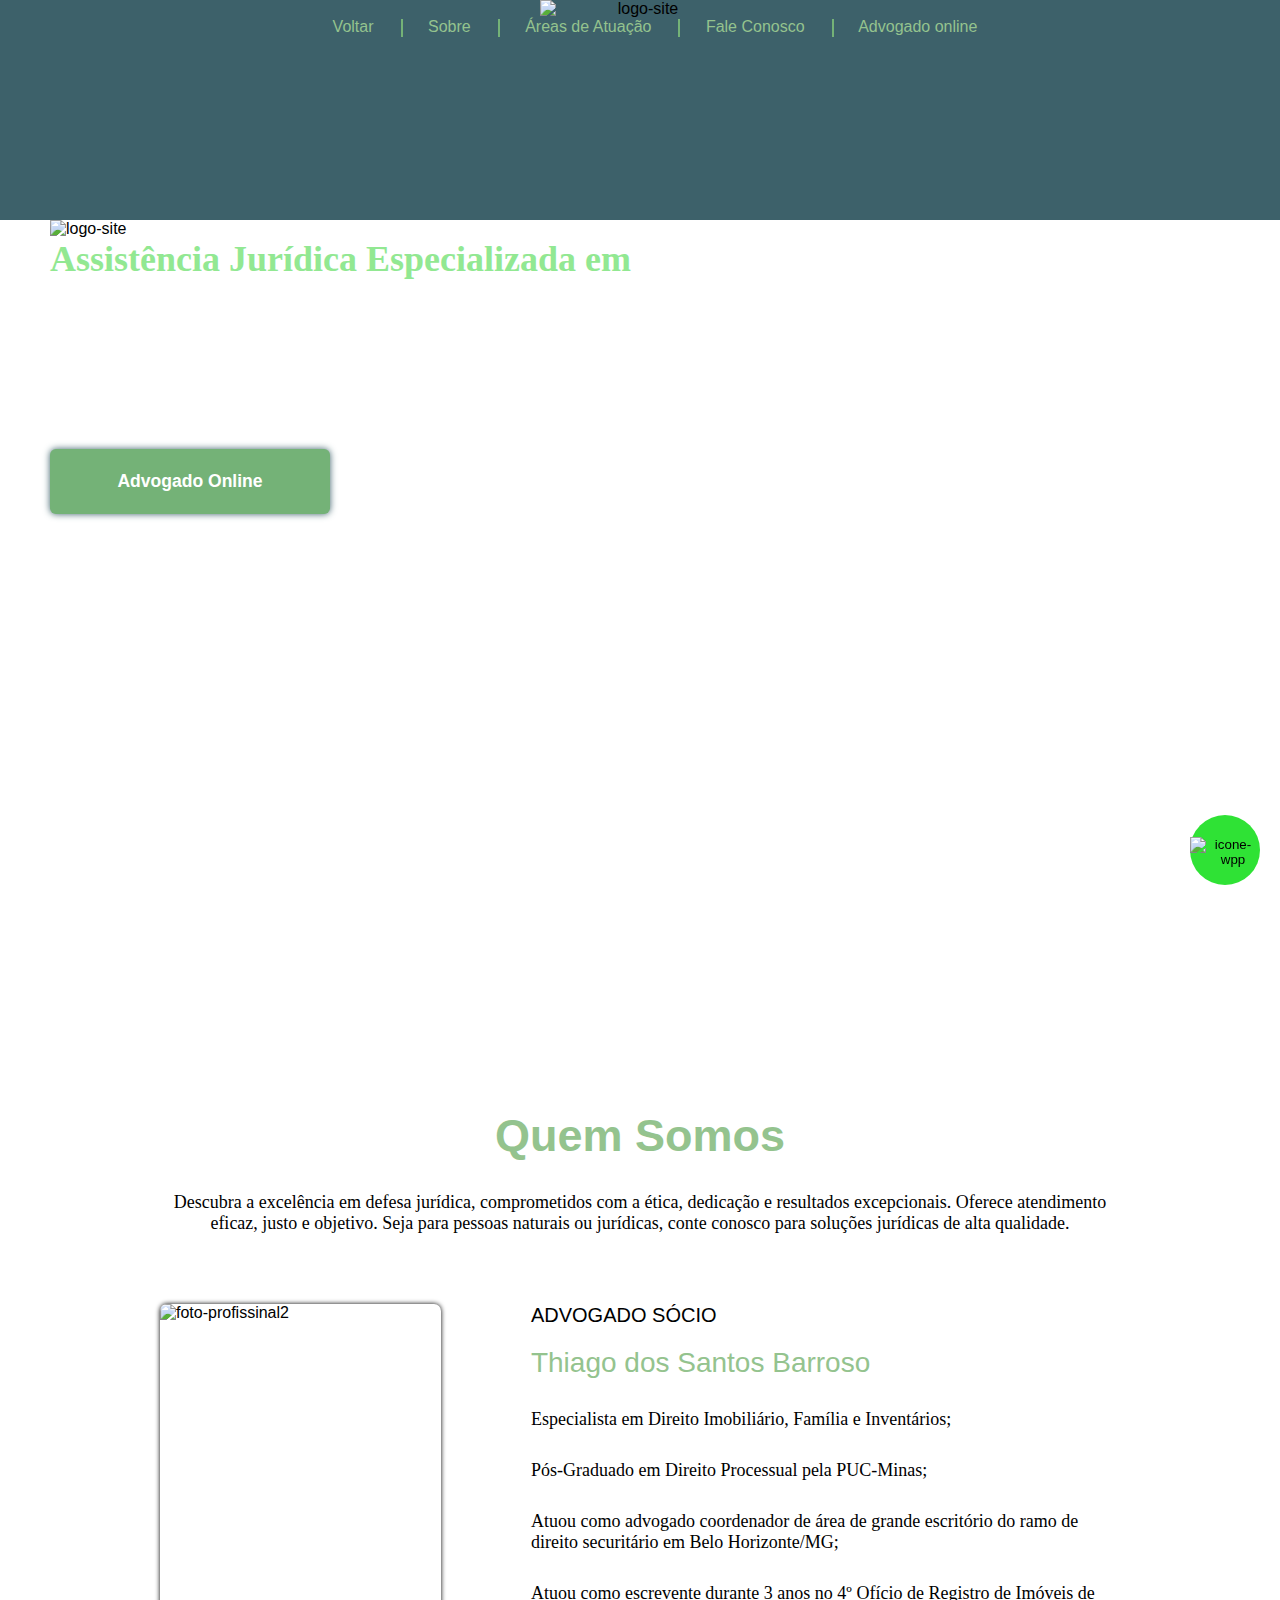
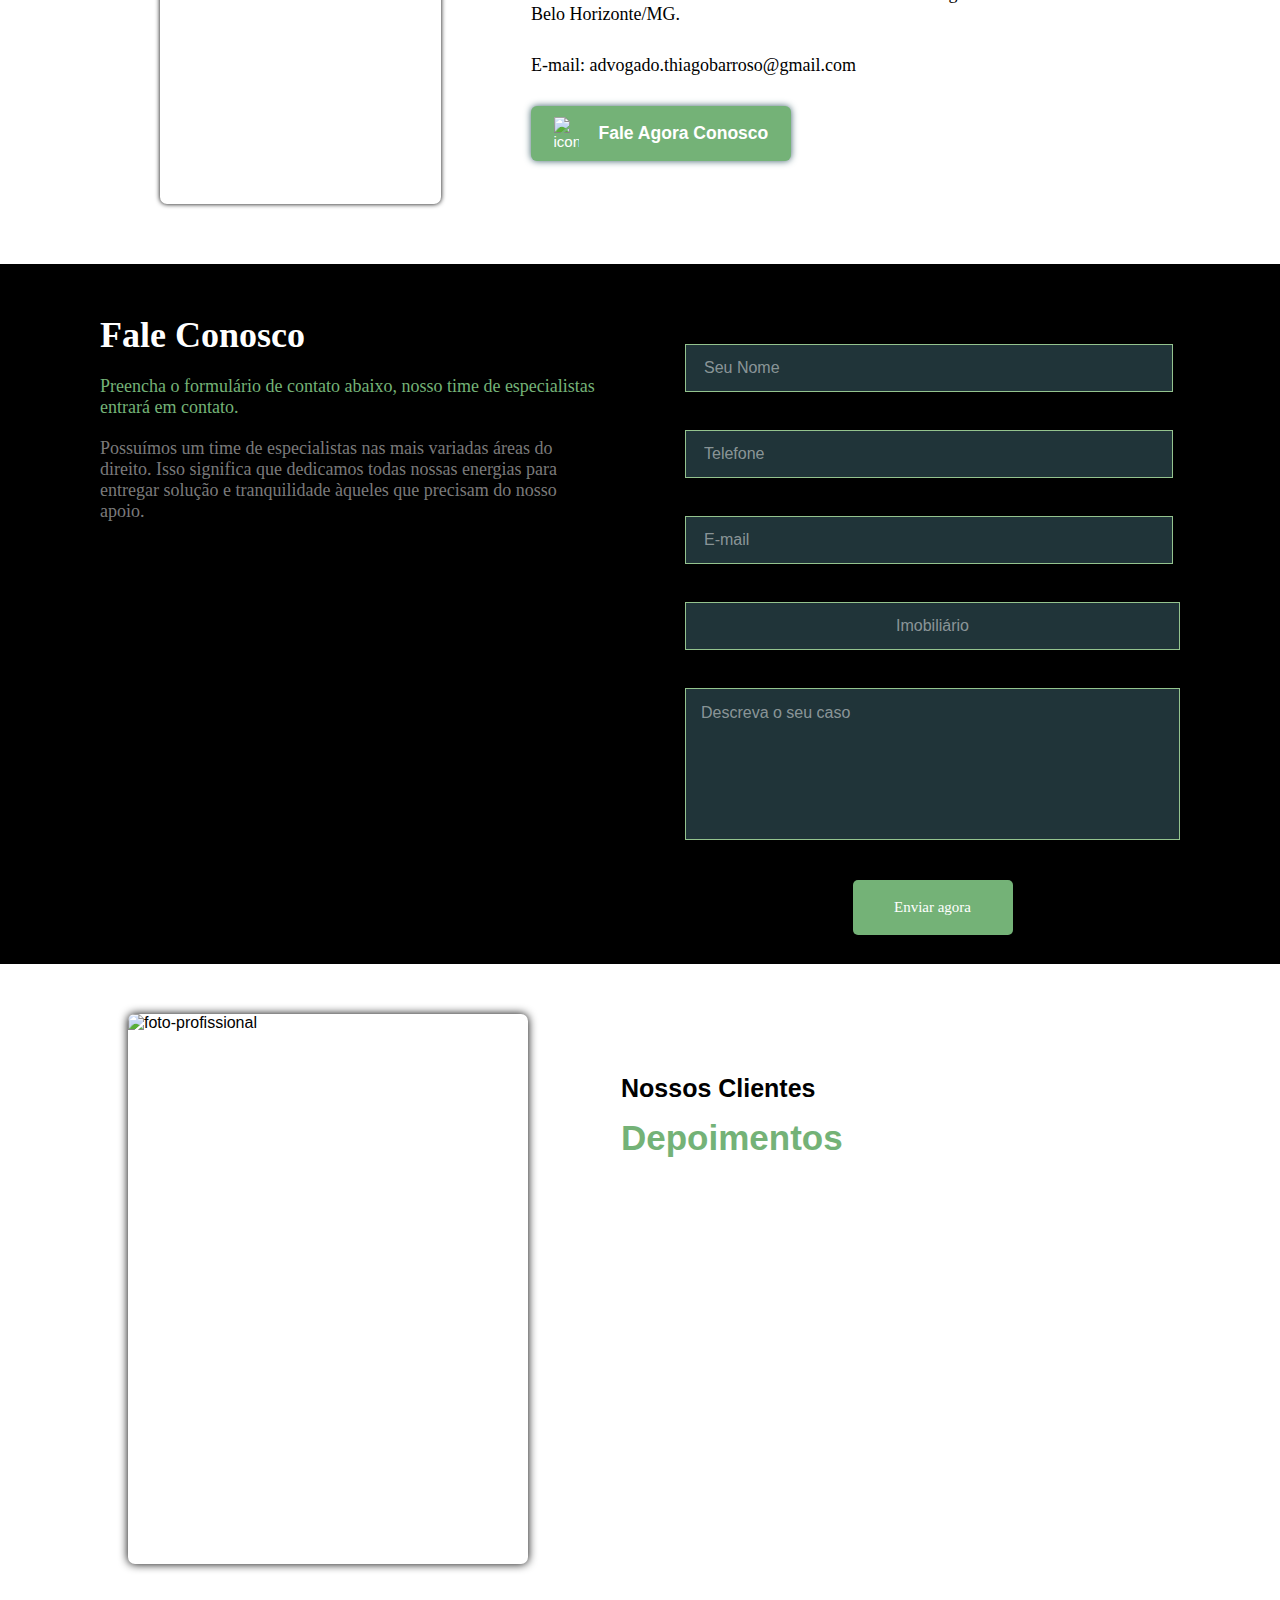
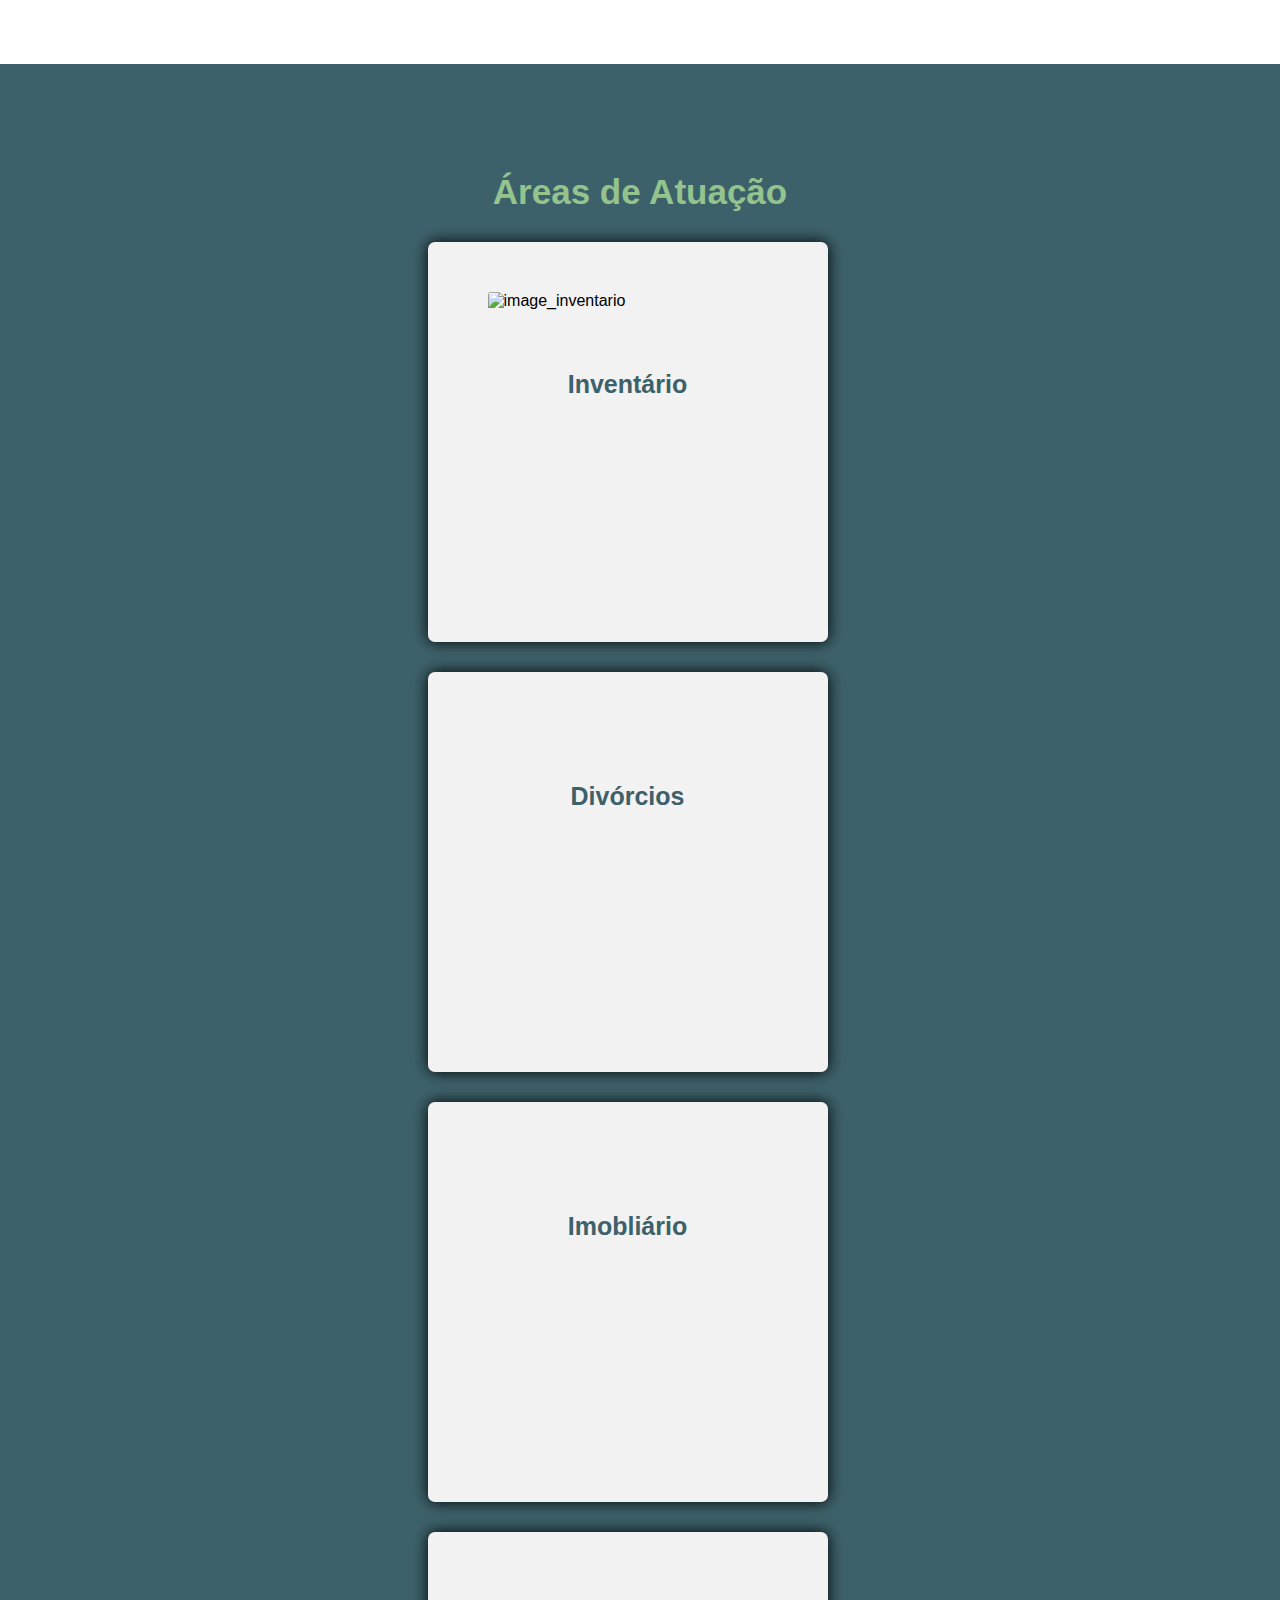
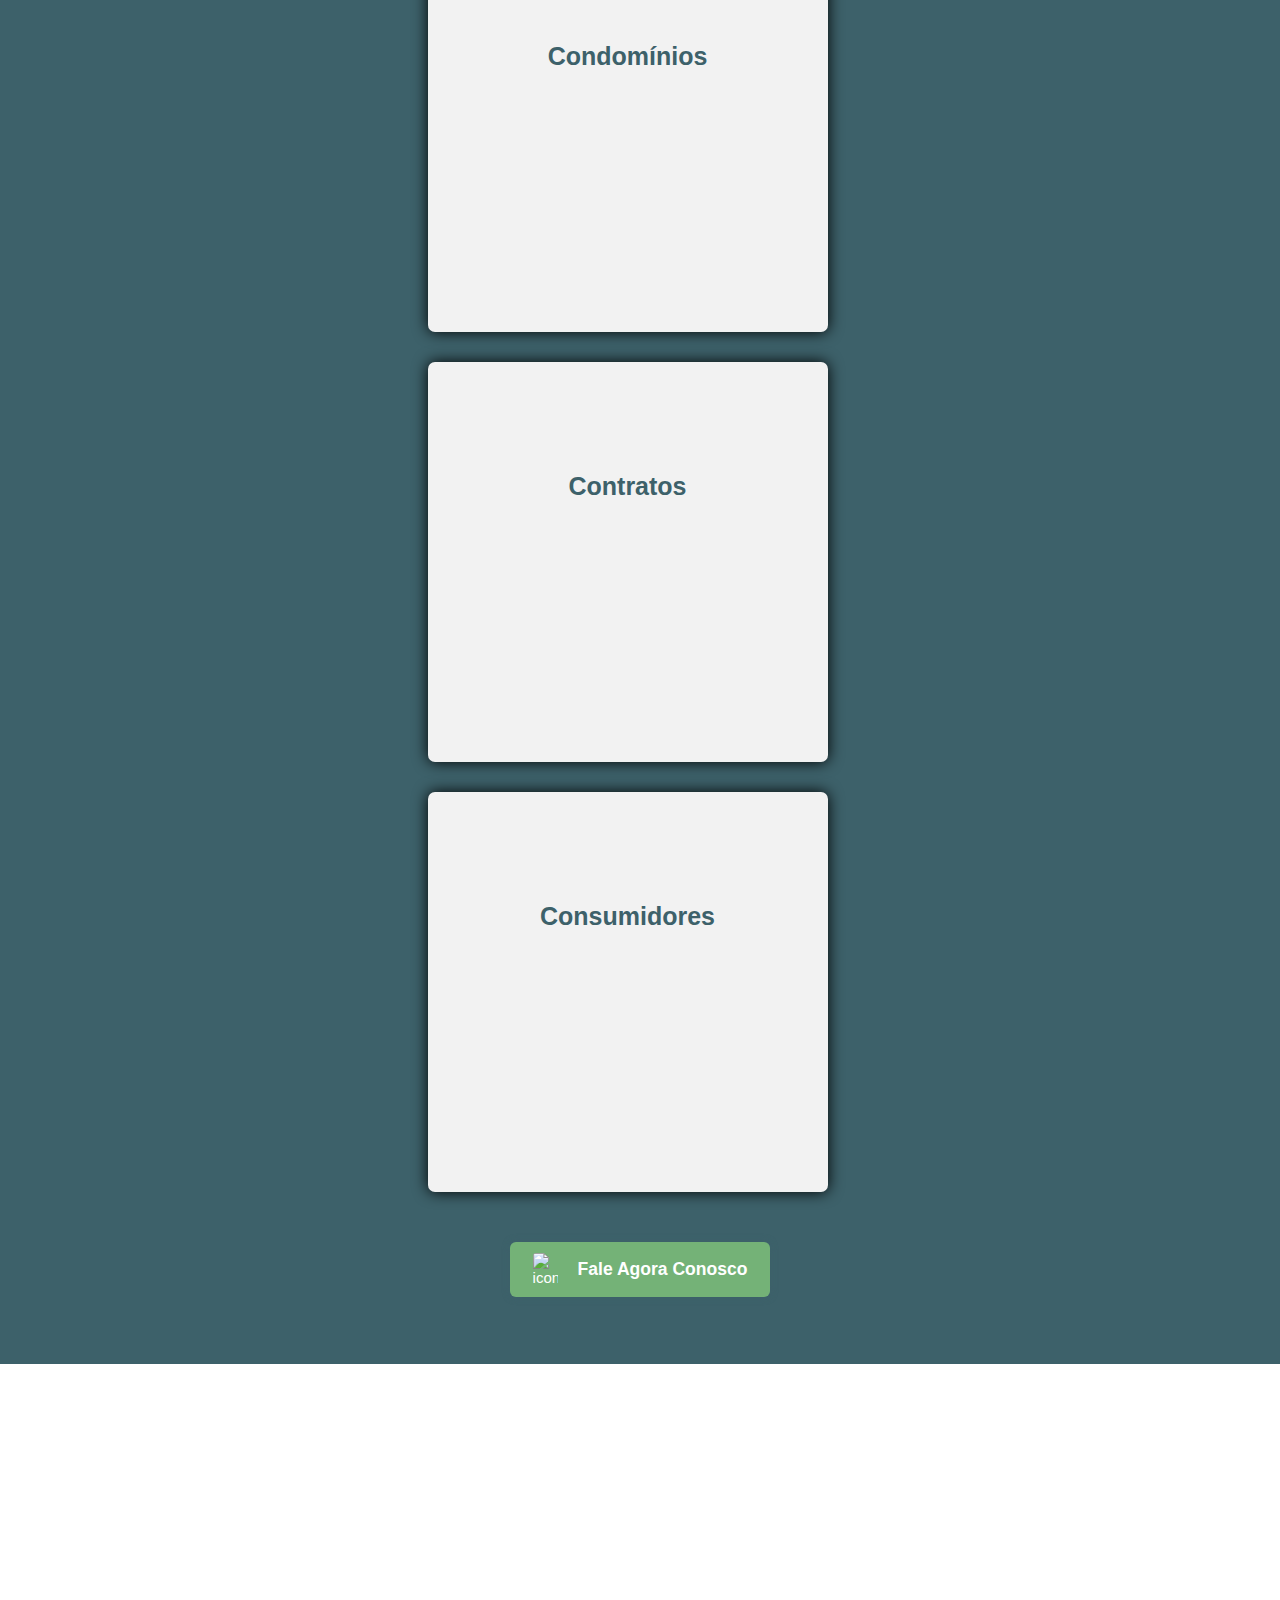
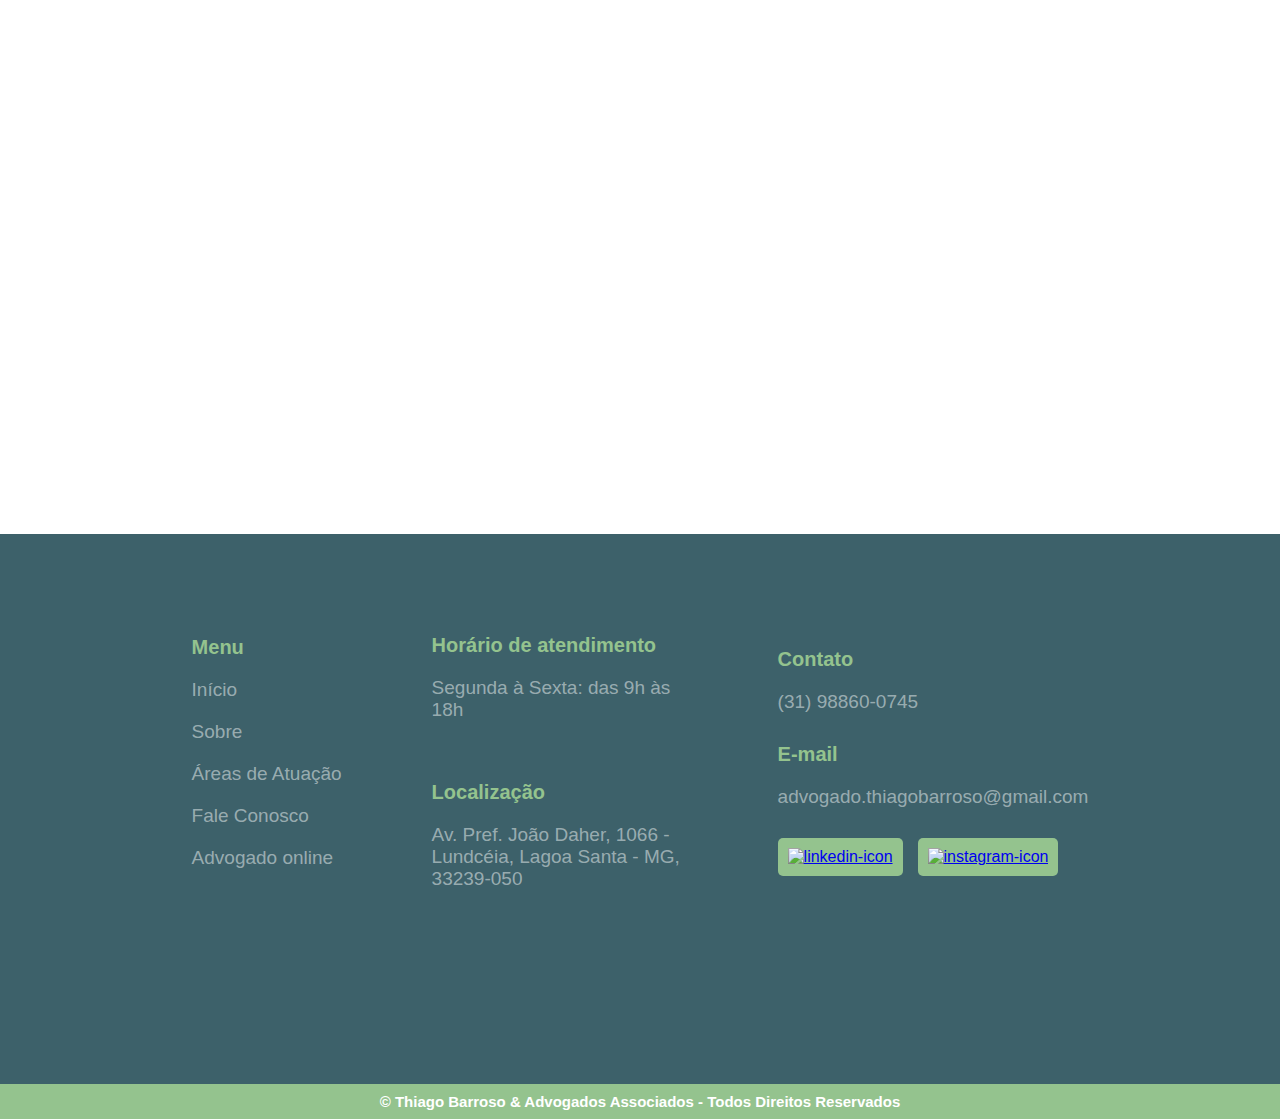
==== commit e0c529ac: "mudei mais dados de contato" ====
--- a/inicio.html
+++ b/inicio.html
@@ -7,7 +7,7 @@
     <link rel="stylesheet" href="./font.css">
     <link rel="stylesheet" href="./media.css">
     <link rel="shortcut icon" href="./logo_sem_fundo_preta.png" type="image/x-icon">
-    <title>Imobiliário - Thiago Barroso & Advogados Associados</title>
+    <title>Thiago Barroso & Advogados Associados</title>
 </head>
 <body>
     <header>
@@ -18,7 +18,7 @@
             <div class="line"></div>
         </div>
         <nav id="menu" class="hidden">
-            <a href="./inicio.html">Início</a>
+            <a href="./index.html">Voltar</a>
             <a href="./inicio.html#about-us-group">Sobre</a>
             <a href="./inicio.html#area-atuacao">Áreas de Atuação</a>
             <a href="./inicio.html#camp-form">Fale Conosco</a>
@@ -55,7 +55,7 @@
                     <p>Pós-Graduado em Direito Processual pela PUC-Minas;  </p>                    
                     <p>Atuou como advogado coordenador de área de grande escritório do ramo de direito securitário em Belo Horizonte/MG;</p>
                     <p> Atuou como escrevente durante 3 anos no 4º Ofício de Registro de Imóveis de Belo Horizonte/MG.</p>
-                    <p>E-mail: thiago@barrosoemachado.com.br</p>
+                    <p>E-mail: advogado.thiagobarroso@gmail.com</p>
                     <a target="_blank" href="https://api.whatsapp.com/send?phone=5531988600745&text=Ol%C3%A1,%20gostaria%20de%20obter%20mais%20informa%C3%A7%C3%B5es!">
                         <button>
                             <img src="./icone_wpp.png" alt="icone_wpp">
@@ -174,10 +174,9 @@
                     <p>(31) 98860-0745</p>
                     <div class="email">
                         <h5>E-mail</h5>
-                        <p>thiago@barrosoemachado.com.br</p>
+                        <p>advogado.thiagobarroso@gmail.com</p>
                     </div>
                     <div class="social">
-                        <a target="_blank" href="#" alt="facebook-icon"><img src="./facebook_icon.png"></a>
                         <a target="_blank" href="https://www.linkedin.com/in/thiago-dos-santos-barroso-a191b5116/"><img src="./linkedin_icon.png" alt="linkedin-icon"></a>
                         <a target="_blank" href="https://www.instagram.com/drthiagosbarroso/"><img src="./instagram_icon.png" alt="instagram-icon"></a>
                     </div>
@@ -213,7 +212,6 @@
         });
     }
 </script>
-
 <script>
     document.getElementById('form-group').addEventListener('submit', function(event) {
         event.preventDefault(); // Impede o envio do formulário
--- a/style-inicio.css
+++ b/style-inicio.css
@@ -2,6 +2,7 @@
     padding: 0px;
     margin: 0px;
     font-family: merriweather bold, sans-serif;
+   
 }
 @keyframes animate{
     0%{
@@ -14,9 +15,9 @@
         transform: scale(1);
     }  
 }
-body{
+body, html{
     background-color: white;
-    overflow-x: hidden;
+    overflow-x: hidden !important;
 }
 header{
     display: flex;
@@ -122,11 +123,12 @@
     border-radius: 100px;
     border: none;
     background-color: #2fe235;
-    padding: 10px;
+    padding-top: 3px;
     bottom: 15px;
     right: 20px;
+    height: 70px;
+    width: 70px;
     cursor: pointer;
-    box-shadow: 0px 0px 8px;
     transition: transform 0.3s ease;
 }
 aside button:hover{
--- a/media.css
+++ b/media.css
@@ -272,7 +272,7 @@
         height: 80vh;
         justify-content: center;
     }
-    .first-section img{
+    .logo-img{
         display: none;
     }
     .first-section h1{
@@ -299,16 +299,24 @@
      .infos{
         height: 170vh;
      }
-}
-@media screen and (max-width: 573px){
-    .fale-conosco{
+     .fale-conosco{
         padding-left: 40px;
         padding-right: 40px;
     }
-} 
+}
 @media screen and (max-width: 367px){
     .infos{
         height: 180vh;
+    }
+}
+@media screen and (min-height: 932px){
+    .infos{
+        height: 140vh;
+    }
+}
+@media screen and (max-height: 667px){
+    .infos{
+        height: 190vh;
     }
 }
     
